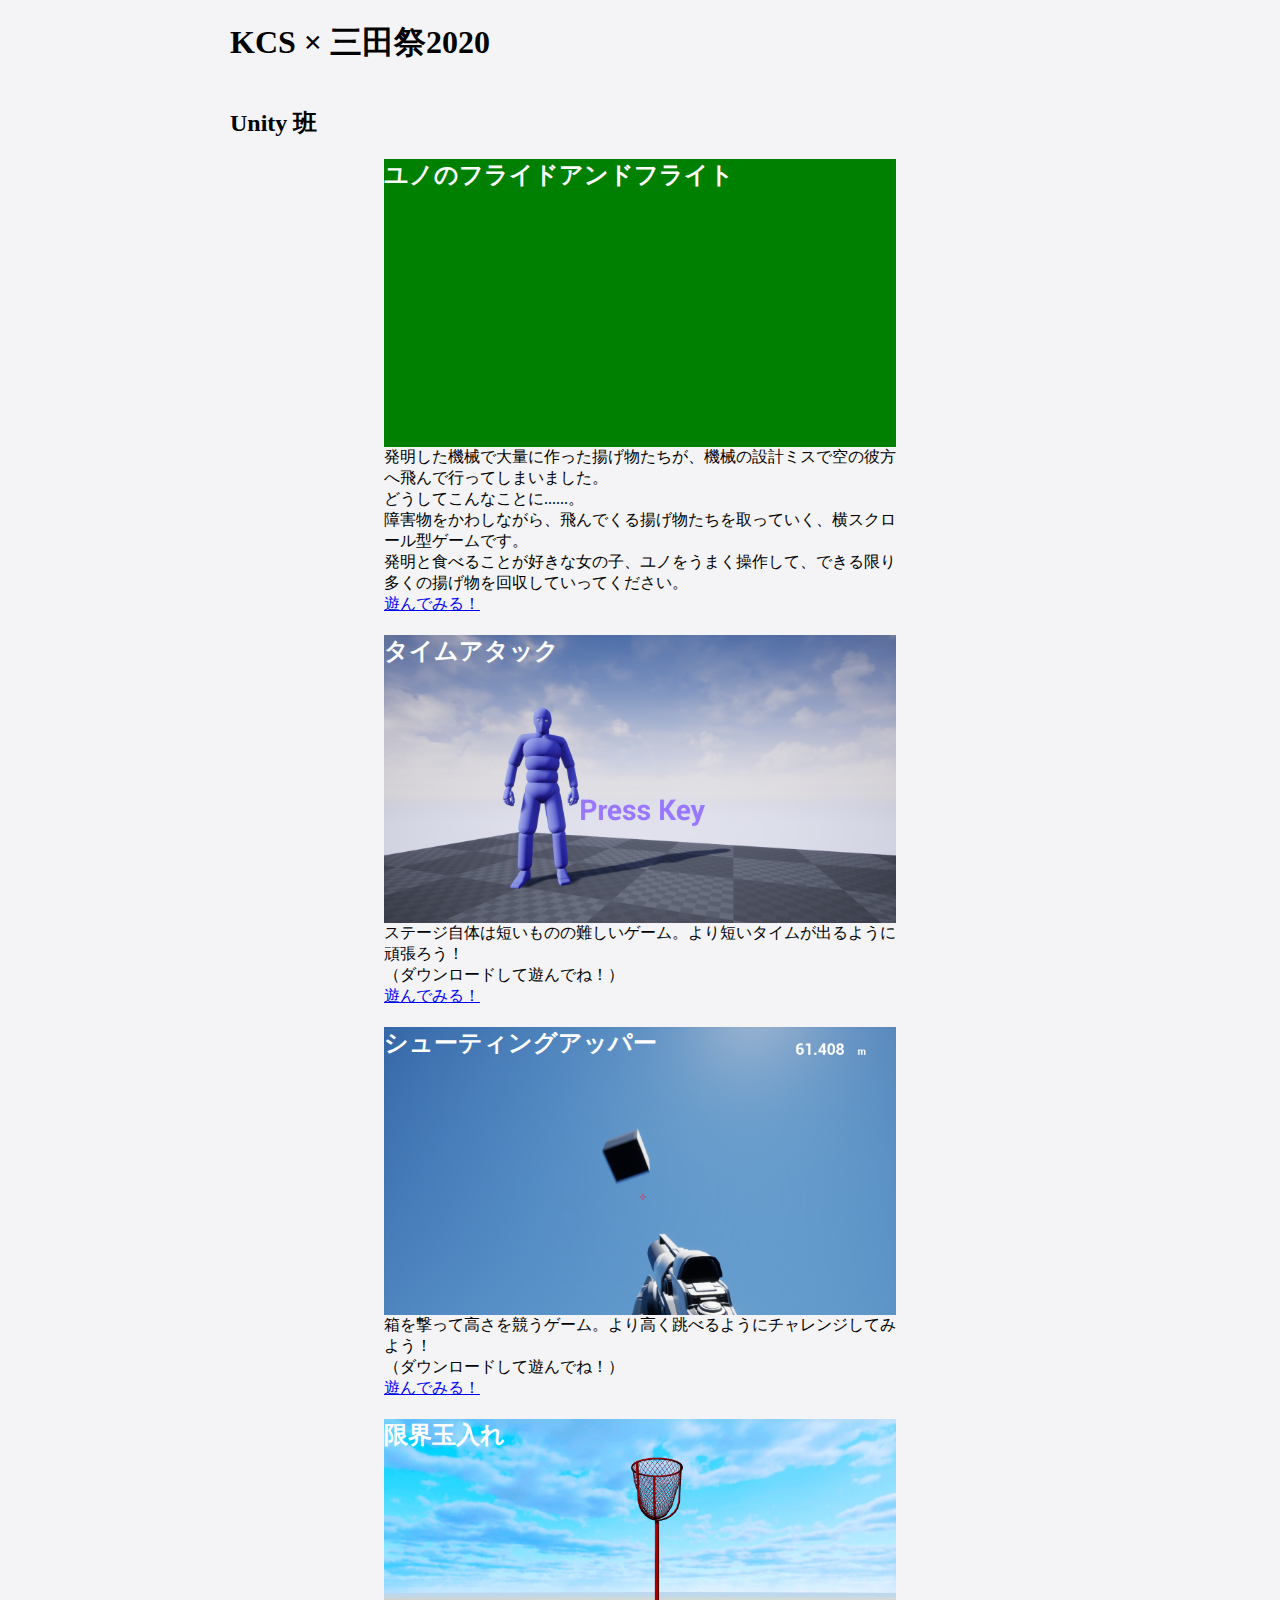
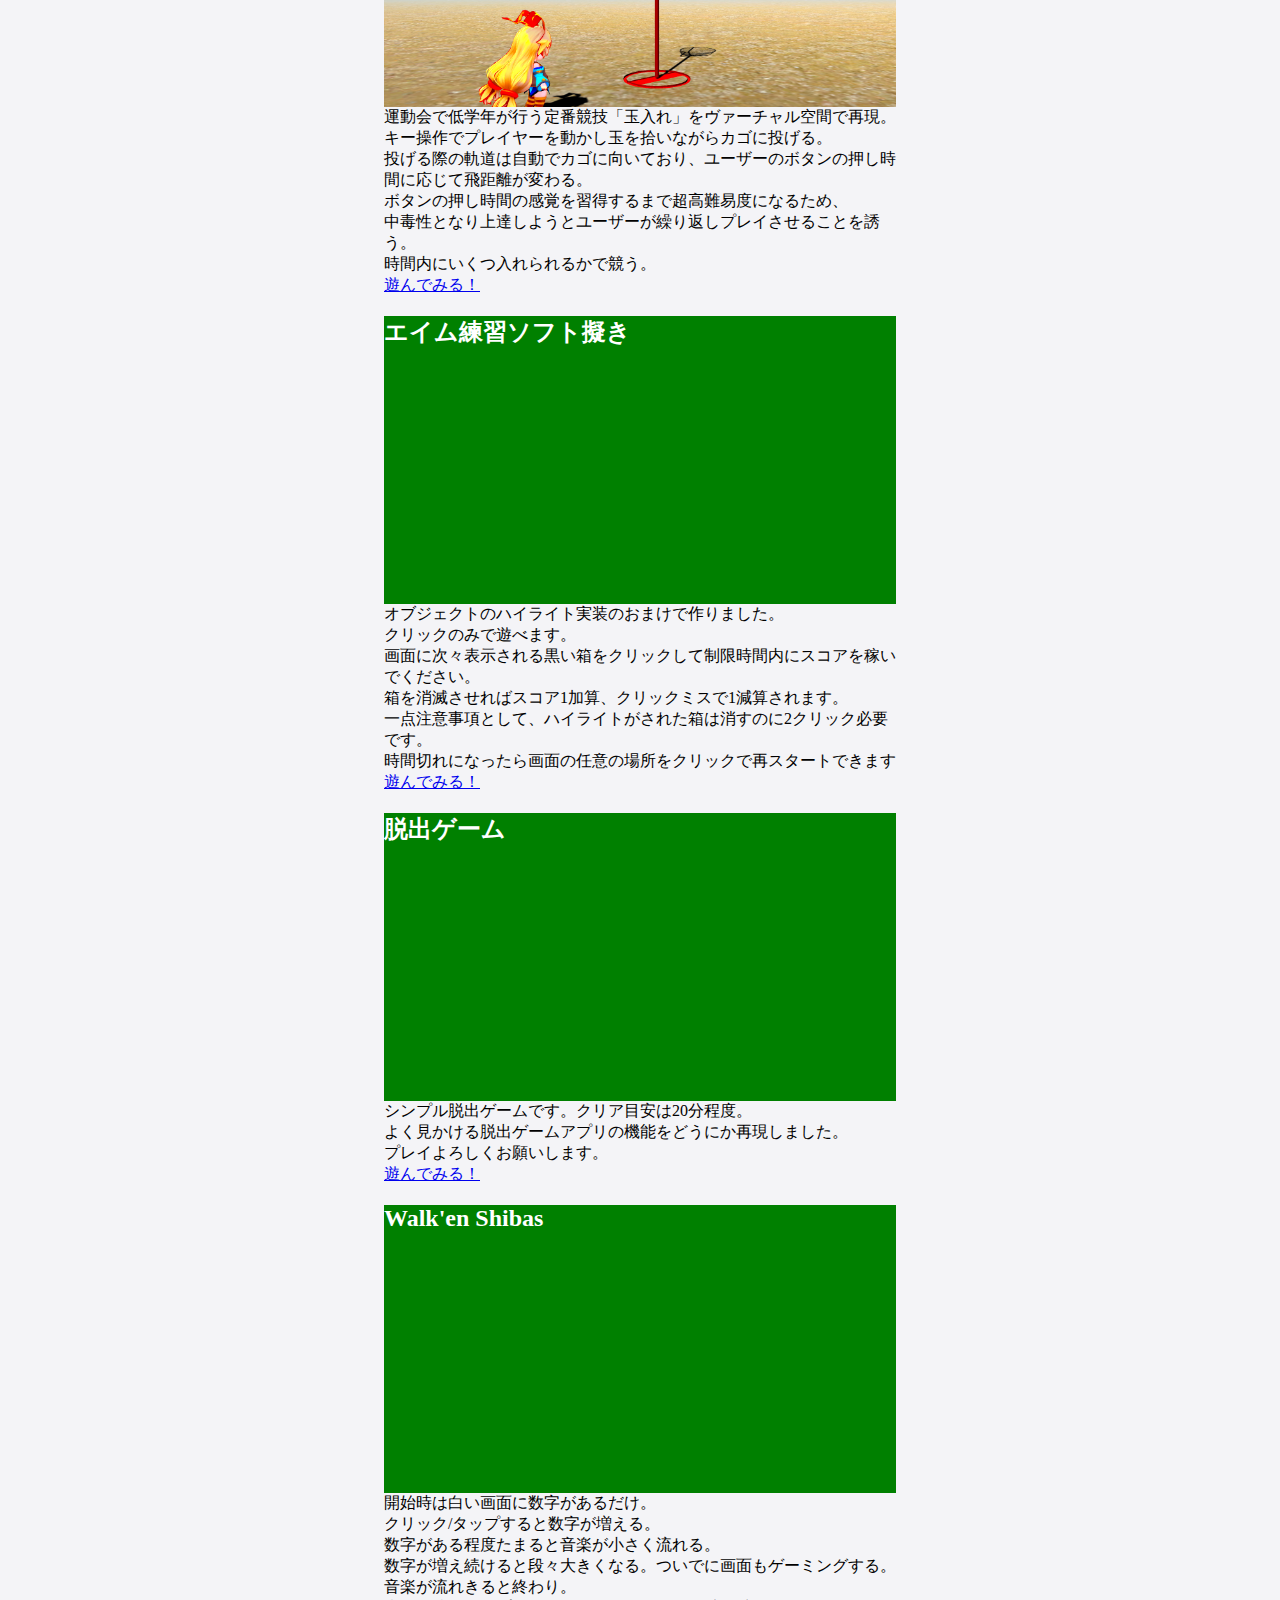
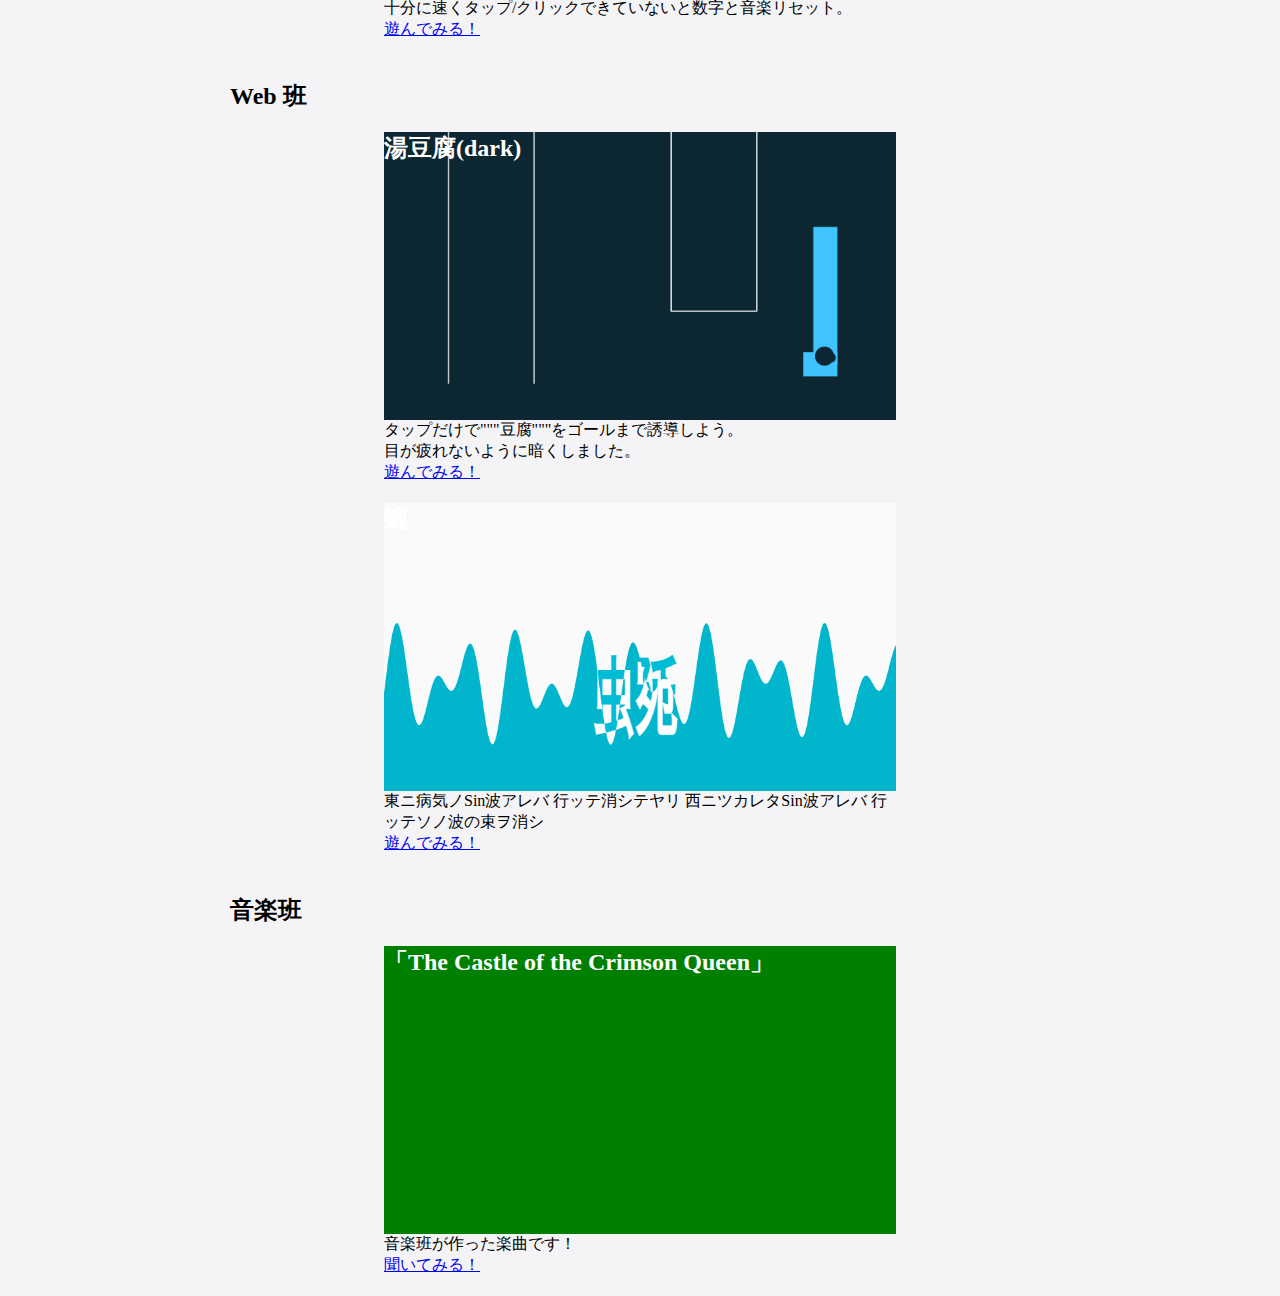
==== index.html @ e2dee633 "commit" ====
<!DOCTYPE html>
<html lang="ja">

<head>
  <meta charset="UTF-8">
  <meta name="viewport" content="width=device-width, initial-scale=1.0">
  <link rel="shortcut icon" type="image/x-icon" href="favicon.ico">
  <link rel="stylesheet" href="https://fonts.googleapis.com/icon?family=Material+Icons">
  <link rel="stylesheet" href="https://code.getmdl.io/1.3.0/material.indigo-pink.min.css">
  <link rel="stylesheet" href="style.css">
  <script defer src="https://code.getmdl.io/1.3.0/material.min.js"></script>
  <title>KCS × 三田祭</title>
</head>

<body>
  <h1>KCS × 三田祭2020</h1>

  <h2 class="han">Unity 班</h2>

  <div class="demo-card-wide mdl-card mdl-shadow--2dp">
    <div class="mdl-card__title">
      <h2 class="mdl-card__title-text">ユノのフライドアンドフライト</h2>
    </div>
    <div class="mdl-card__supporting-text">
      発明した機械で大量に作った揚げ物たちが、機械の設計ミスで空の彼方へ飛んで行ってしまいました。<br>
      どうしてこんなことに......。<br>
      障害物をかわしながら、飛んでくる揚げ物たちを取っていく、横スクロール型ゲームです。<br>
      発明と食べることが好きな女の子、ユノをうまく操作して、できる限り多くの揚げ物を回収していってください。
    </div>
    <div class="mdl-card__actions mdl-card--border">
      <a class="mdl-button mdl-button--colored mdl-js-button mdl-js-ripple-effect"
        href="https://unityroom.com/games/yuno-fried-flight" target="_blank">遊んでみる！ </a>
    </div>
    <div class="mdl-card__menu">

    </div>
  </div>


  <div class="demo-card-wide mdl-card mdl-shadow--2dp">
    <div class="mdl-card__title" style="background-image: url('time_attack.png'); background-repeat: no-repeat;
    background-size: cover; background-repeat: no-repeat;">
      <h2 class="mdl-card__title-text">タイムアタック</h2>
    </div>
    <div class="mdl-card__supporting-text">
      ステージ自体は短いものの難しいゲーム。より短いタイムが出るように頑張ろう！<br>
      （ダウンロードして遊んでね！）
    </div>
    <div class="mdl-card__actions mdl-card--border">
      <a class="mdl-button mdl-button--colored mdl-js-button mdl-js-ripple-effect"
        href="https://drive.google.com/file/d/1wsLQS5oDYDKxMiOkc1qwArscyjuPtcSj/view?usp=sharing" target="_blank">
        遊んでみる！
      </a>
    </div>
    <div class="mdl-card__menu">

    </div>
  </div>


  <div class="demo-card-wide mdl-card mdl-shadow--2dp">
    <div class="mdl-card__title" style="background-image: url('shooting_upper.png'); background-repeat: no-repeat;
    background-size: cover; background-repeat: no-repeat;">
      <h2 class="mdl-card__title-text">シューティングアッパー</h2>
    </div>
    <div class="mdl-card__supporting-text">
      箱を撃って高さを競うゲーム。より高く跳べるようにチャレンジしてみよう！<br>
      （ダウンロードして遊んでね！）
    </div>
    <div class="mdl-card__actions mdl-card--border">
      <a class="mdl-button mdl-button--colored mdl-js-button mdl-js-ripple-effect"
        href="https://drive.google.com/file/d/1nEXPzgFmYWMIXRNLAQ4AWcu9gnqI0mBF/view?usp=sharing" target="_blank">
        遊んでみる！
      </a>
    </div>
    <div class="mdl-card__menu">

    </div>
  </div>


  <div class="demo-card-wide mdl-card mdl-shadow--2dp">
    <div class="mdl-card__title" style="background-image: url('unity_tamaire.png'); background-repeat: no-repeat;
    background-size: cover; background-repeat: no-repeat;">
      <h2 class="mdl-card__title-text">限界玉入れ</h2>
    </div>
    <div class="mdl-card__supporting-text">
      運動会で低学年が行う定番競技「玉入れ」をヴァーチャル空間で再現。<br>
      キー操作でプレイヤーを動かし玉を拾いながらカゴに投げる。<br>
      投げる際の軌道は自動でカゴに向いており、ユーザーのボタンの押し時間に応じて飛距離が変わる。<br>
      ボタンの押し時間の感覚を習得するまで超高難易度になるため、<br>
      中毒性となり上達しようとユーザーが繰り返しプレイさせることを誘う。<br>
      時間内にいくつ入れられるかで競う。
    </div>
    <div class="mdl-card__actions mdl-card--border">
      <a class="mdl-button mdl-button--colored mdl-js-button mdl-js-ripple-effect"
        href="https://unityroom.com/games/genkaitamaire2020mita" target="_blank">
        遊んでみる！
      </a>
    </div>
    <div class="mdl-card__menu">

    </div>
  </div>


  <div class="demo-card-wide mdl-card mdl-shadow--2dp">
    <div class="mdl-card__title">
      <h2 class="mdl-card__title-text">エイム練習ソフト擬き</h2>
    </div>
    <div class="mdl-card__supporting-text">
      オブジェクトのハイライト実装のおまけで作りました。<br>
      クリックのみで遊べます。<br>
      画面に次々表示される黒い箱をクリックして制限時間内にスコアを稼いでください。<br>
      箱を消滅させればスコア1加算、クリックミスで1減算されます。<br>
      一点注意事項として、ハイライトがされた箱は消すのに2クリック必要です。<br>
      時間切れになったら画面の任意の場所をクリックで再スタートできます
    </div>
    <div class="mdl-card__actions mdl-card--border">
      <a class="mdl-button mdl-button--colored mdl-js-button mdl-js-ripple-effect"
        href="https://unityroom.com/games/highlighttest" target="_blank">
        遊んでみる！
      </a>
    </div>
    <div class="mdl-card__menu">

    </div>
  </div>


  <div class="demo-card-wide mdl-card mdl-shadow--2dp">
    <div class="mdl-card__title">
      <h2 class="mdl-card__title-text">脱出ゲーム</h2>
    </div>
    <div class="mdl-card__supporting-text">
      シンプル脱出ゲームです。クリア目安は20分程度。<br>
      よく見かける脱出ゲームアプリの機能をどうにか再現しました。<br>
      プレイよろしくお願いします。
    </div>
    <div class="mdl-card__actions mdl-card--border">
      <a class="mdl-button mdl-button--colored mdl-js-button mdl-js-ripple-effect"
        href="https://unityroom.com/games/dassyutugame" target="_blank">
        遊んでみる！
      </a>
    </div>
    <div class="mdl-card__menu">

    </div>
  </div>


  <div class="demo-card-wide mdl-card mdl-shadow--2dp">
    <div class="mdl-card__title">
      <h2 class="mdl-card__title-text">Walk'en Shibas</h2>
    </div>
    <div class="mdl-card__supporting-text">
      開始時は白い画面に数字があるだけ。<br>
      クリック/タップすると数字が増える。<br>
      数字がある程度たまると音楽が小さく流れる。<br>
      数字が増え続けると段々大きくなる。ついでに画面もゲーミングする。<br>
      音楽が流れきると終わり。<br>
      十分に速くタップ/クリックできていないと数字と音楽リセット。
    </div>
    <div class="mdl-card__actions mdl-card--border">
      <a class="mdl-button mdl-button--colored mdl-js-button mdl-js-ripple-effect"
        href="https://unityroom.com/games/walkenshibas2020mita" target="_blank">
        遊んでみる！
      </a>
    </div>
    <div class="mdl-card__menu">

    </div>
  </div>


  <h2 class="han">Web 班</h2>

  <div class="demo-card-wide mdl-card mdl-shadow--2dp">
    <div class="mdl-card__title" style="background-image: url('yudofu.png'); background-repeat: no-repeat;
    background-size: cover; background-repeat: no-repeat;">
      <h2 class="mdl-card__title-text">湯豆腐(dark)</h2>
    </div>
    <div class="mdl-card__supporting-text">
      タップだけで"""豆腐"""をゴールまで誘導しよう。<br>
      目が疲れないように暗くしました。
    </div>
    <div class="mdl-card__actions mdl-card--border">
      <a class="mdl-button mdl-button--colored mdl-js-button mdl-js-ripple-effect" href="https://yudofu.fastriver.dev/"
        target="_blank">
        遊んでみる！
      </a>
    </div>
    <div class="mdl-card__menu">

    </div>
  </div>


  <div class="demo-card-wide mdl-card mdl-shadow--2dp">
    <div class="mdl-card__title" style="background-image: url('en.png'); background-repeat: no-repeat;
    background-size: cover; background-repeat: no-repeat;">
      <h2 class="mdl-card__title-text">蜿</h2>
    </div>
    <div class="mdl-card__supporting-text">
      東ニ病気ノSin波アレバ 行ッテ消シテヤリ 西ニツカレタSin波アレバ 行ッテソノ波の束ヲ消シ
    </div>
    <div class="mdl-card__actions mdl-card--border">
      <a class="mdl-button mdl-button--colored mdl-js-button mdl-js-ripple-effect" href="https://en.fastriver.dev/"
        target="_blank">
        遊んでみる！
      </a>
    </div>
    <div class="mdl-card__menu">

    </div>
  </div>


  <h2 class="han">音楽班</h2>

  <div class="demo-card-wide mdl-card mdl-shadow--2dp">
    <div class="mdl-card__title" style="background-image: url('music_jacket.png'); background-repeat: no-repeat;
    background-size: cover; background-repeat: no-repeat;">
      <h2 class="mdl-card__title-text">「The Castle of the Crimson Queen」</h2>
    </div>
    <div class="mdl-card__supporting-text">
      音楽班が作った楽曲です！
    </div>
    <div class="mdl-card__actions mdl-card--border">
      <a class="mdl-button mdl-button--colored mdl-js-button mdl-js-ripple-effect"
        href="https://www.youtube.com/watch?v=jUsmE0mQbC4" target="_blank">
        聞いてみる！
      </a>
    </div>
    <div class="mdl-card__menu">

    </div>
  </div>

</body>

</html>
---- style.css ----
body {
  background:#f4f4f7;
  max-width: 900px;
  margin: 0 auto;
}

h1 {
  padding-left: 40px;
}

.han {
  padding-top: 20px;
  padding-left: 40px;
}

/* Wide card with share menu button */

.demo-card-wide.mdl-card {
  width: 512px;
  margin: 20px auto;
  border-radius: 0px;
}

.demo-card-wide>.mdl-card__title {
  color: #fff;
  height: 288px;
  background: green;
}

.demo-card-wide>.mdl-card__menu {
  color: #fff;
}
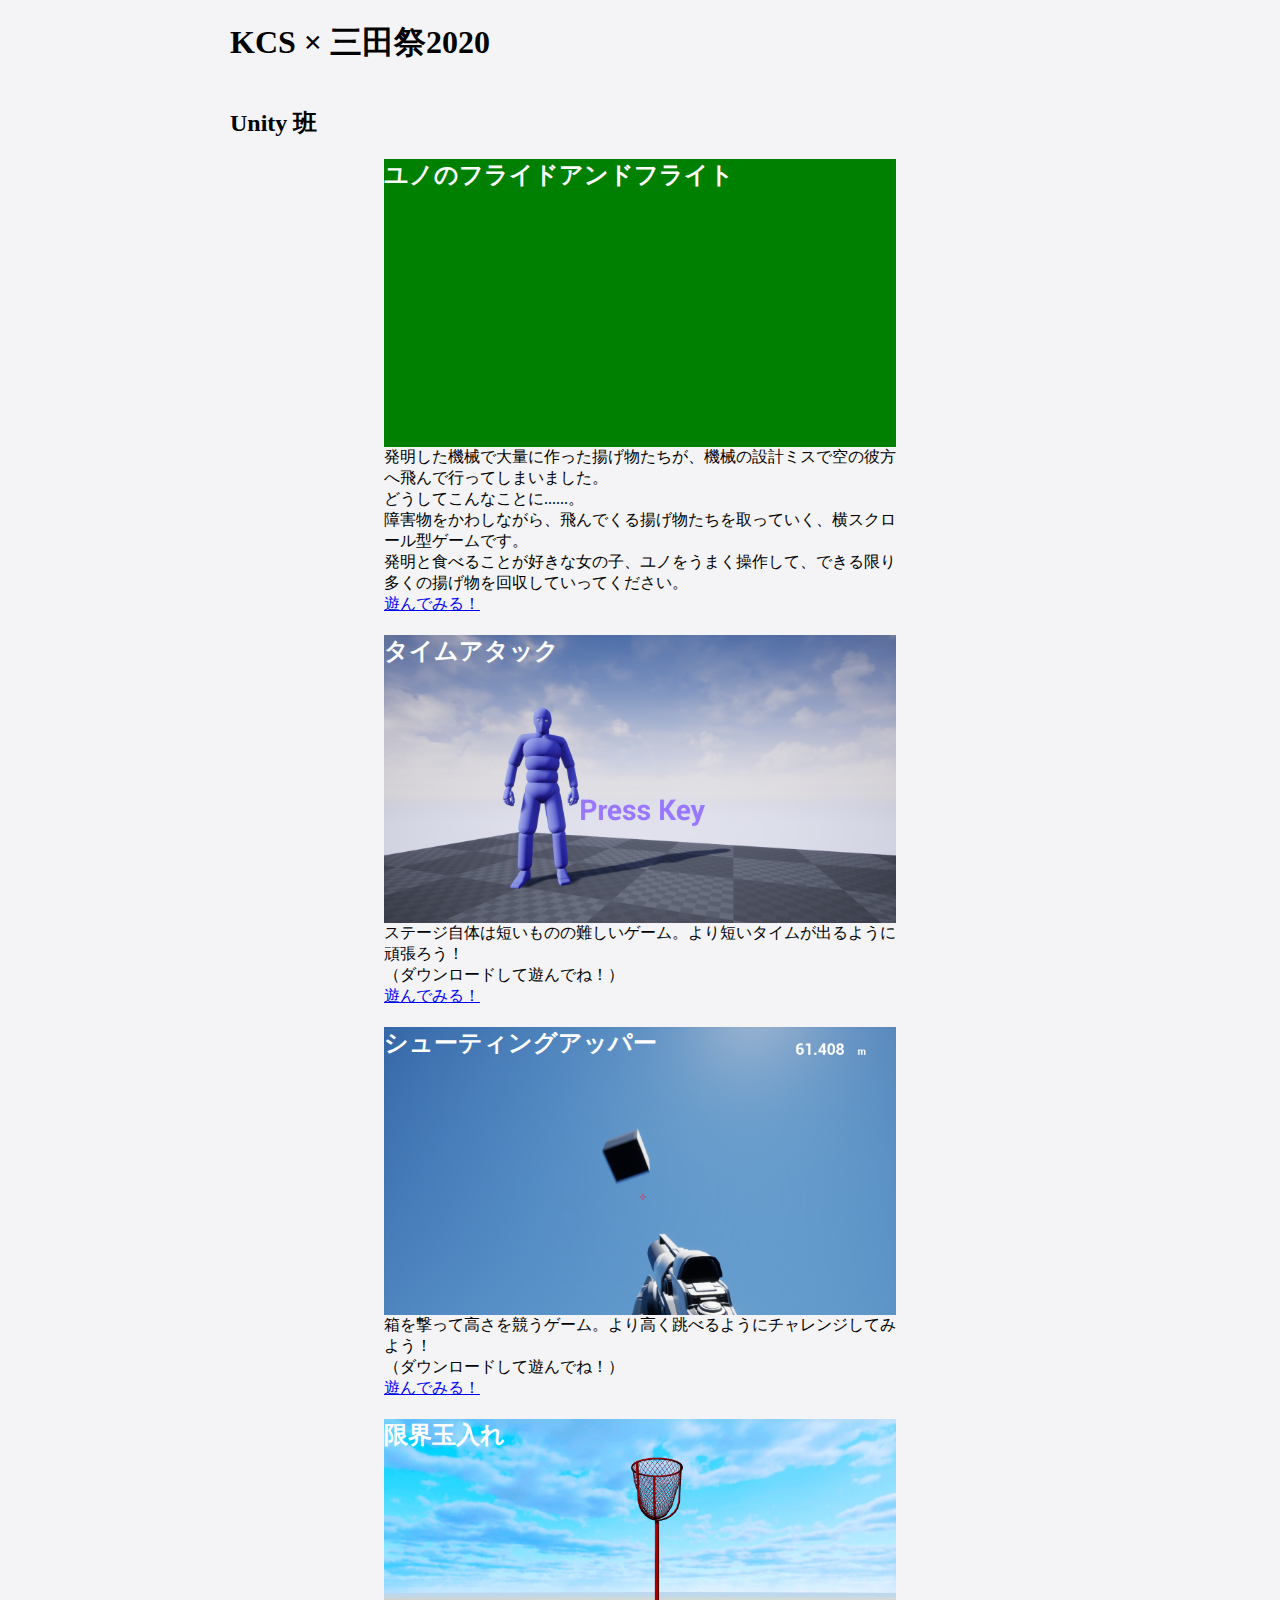
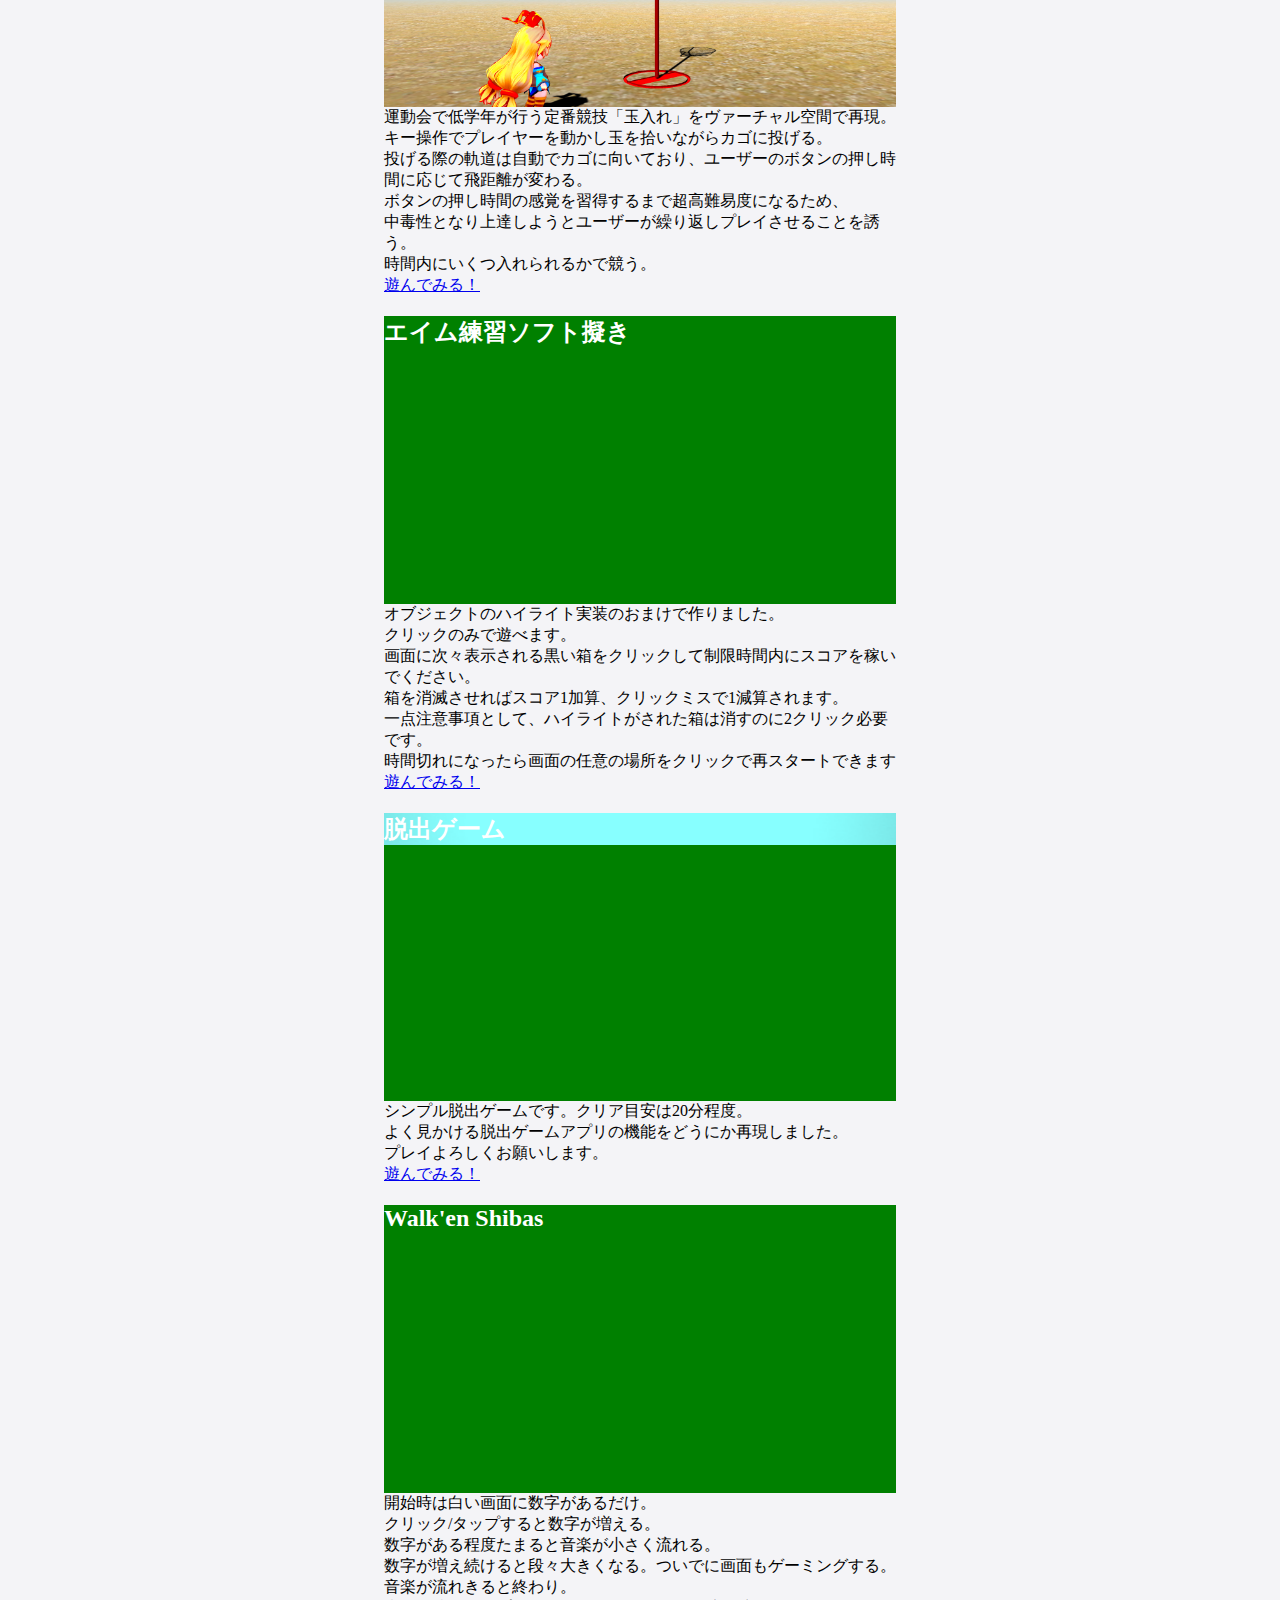
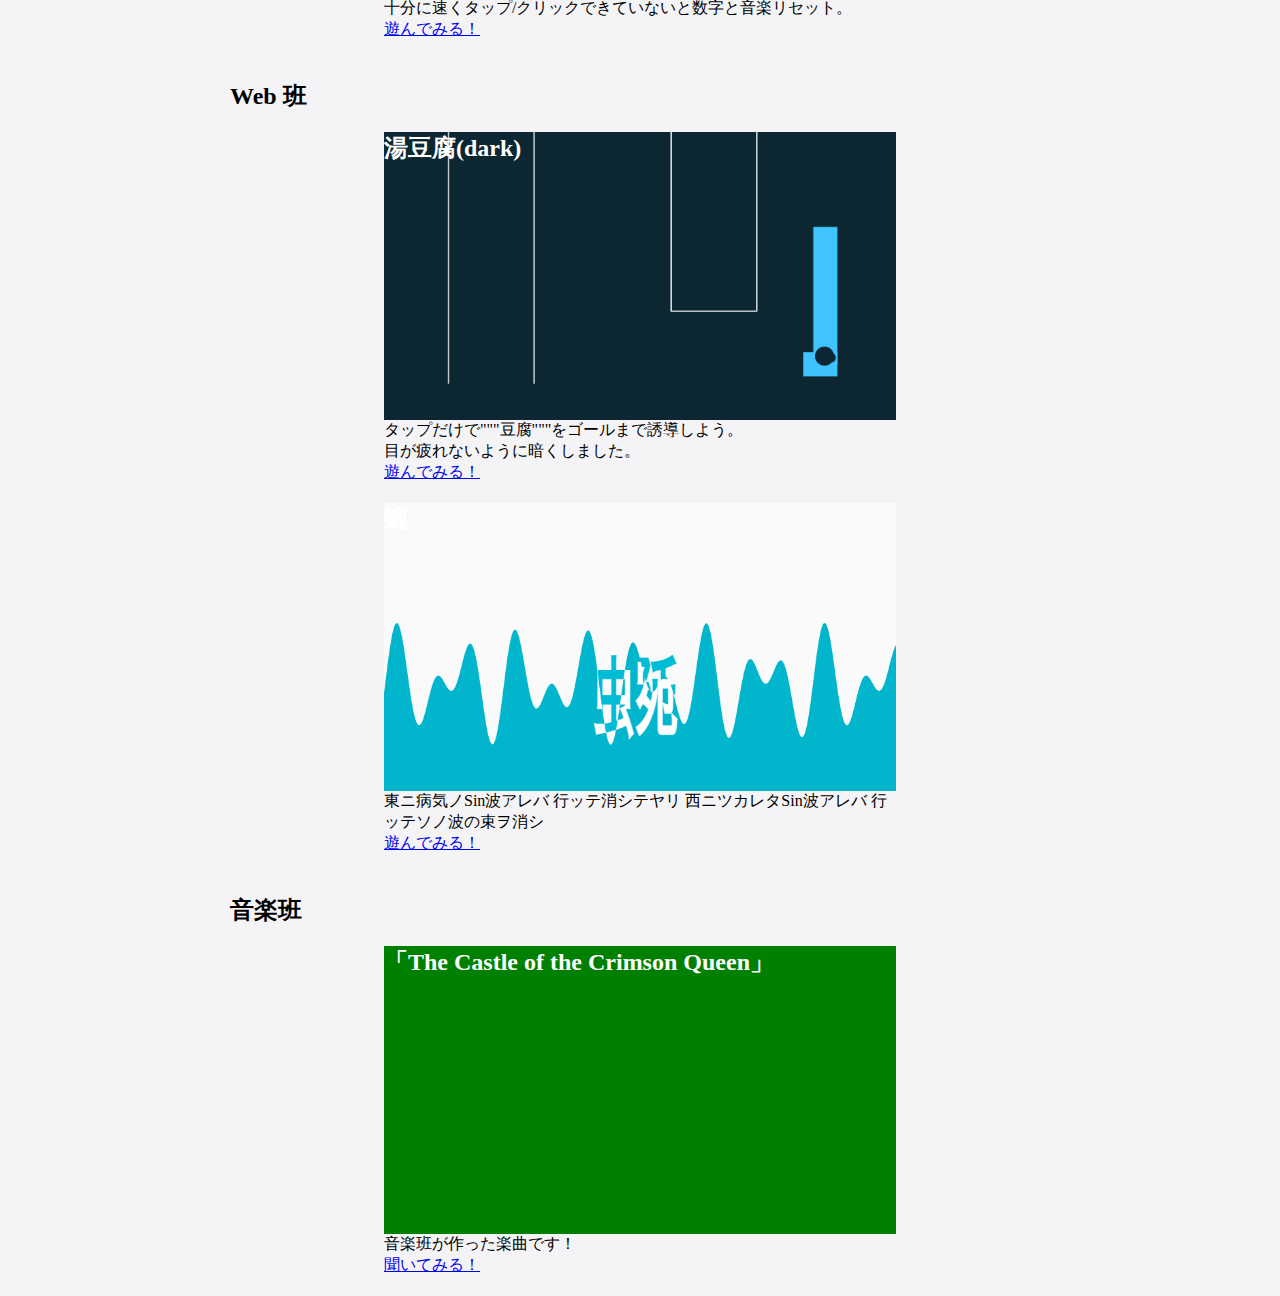
==== commit 5fae8988: "commit" ====
--- a/index.html
+++ b/index.html
@@ -130,7 +130,8 @@
 
   <div class="demo-card-wide mdl-card mdl-shadow--2dp">
     <div class="mdl-card__title">
-      <h2 class="mdl-card__title-text">脱出ゲーム</h2>
+      <h2 class="mdl-card__title-text" style="background-image: url('dassyutsu.png'); background-repeat: no-repeat;
+      background-size: cover; background-repeat: no-repeat;">脱出ゲーム</h2>
     </div>
     <div class="mdl-card__supporting-text">
       シンプル脱出ゲームです。クリア目安は20分程度。<br>
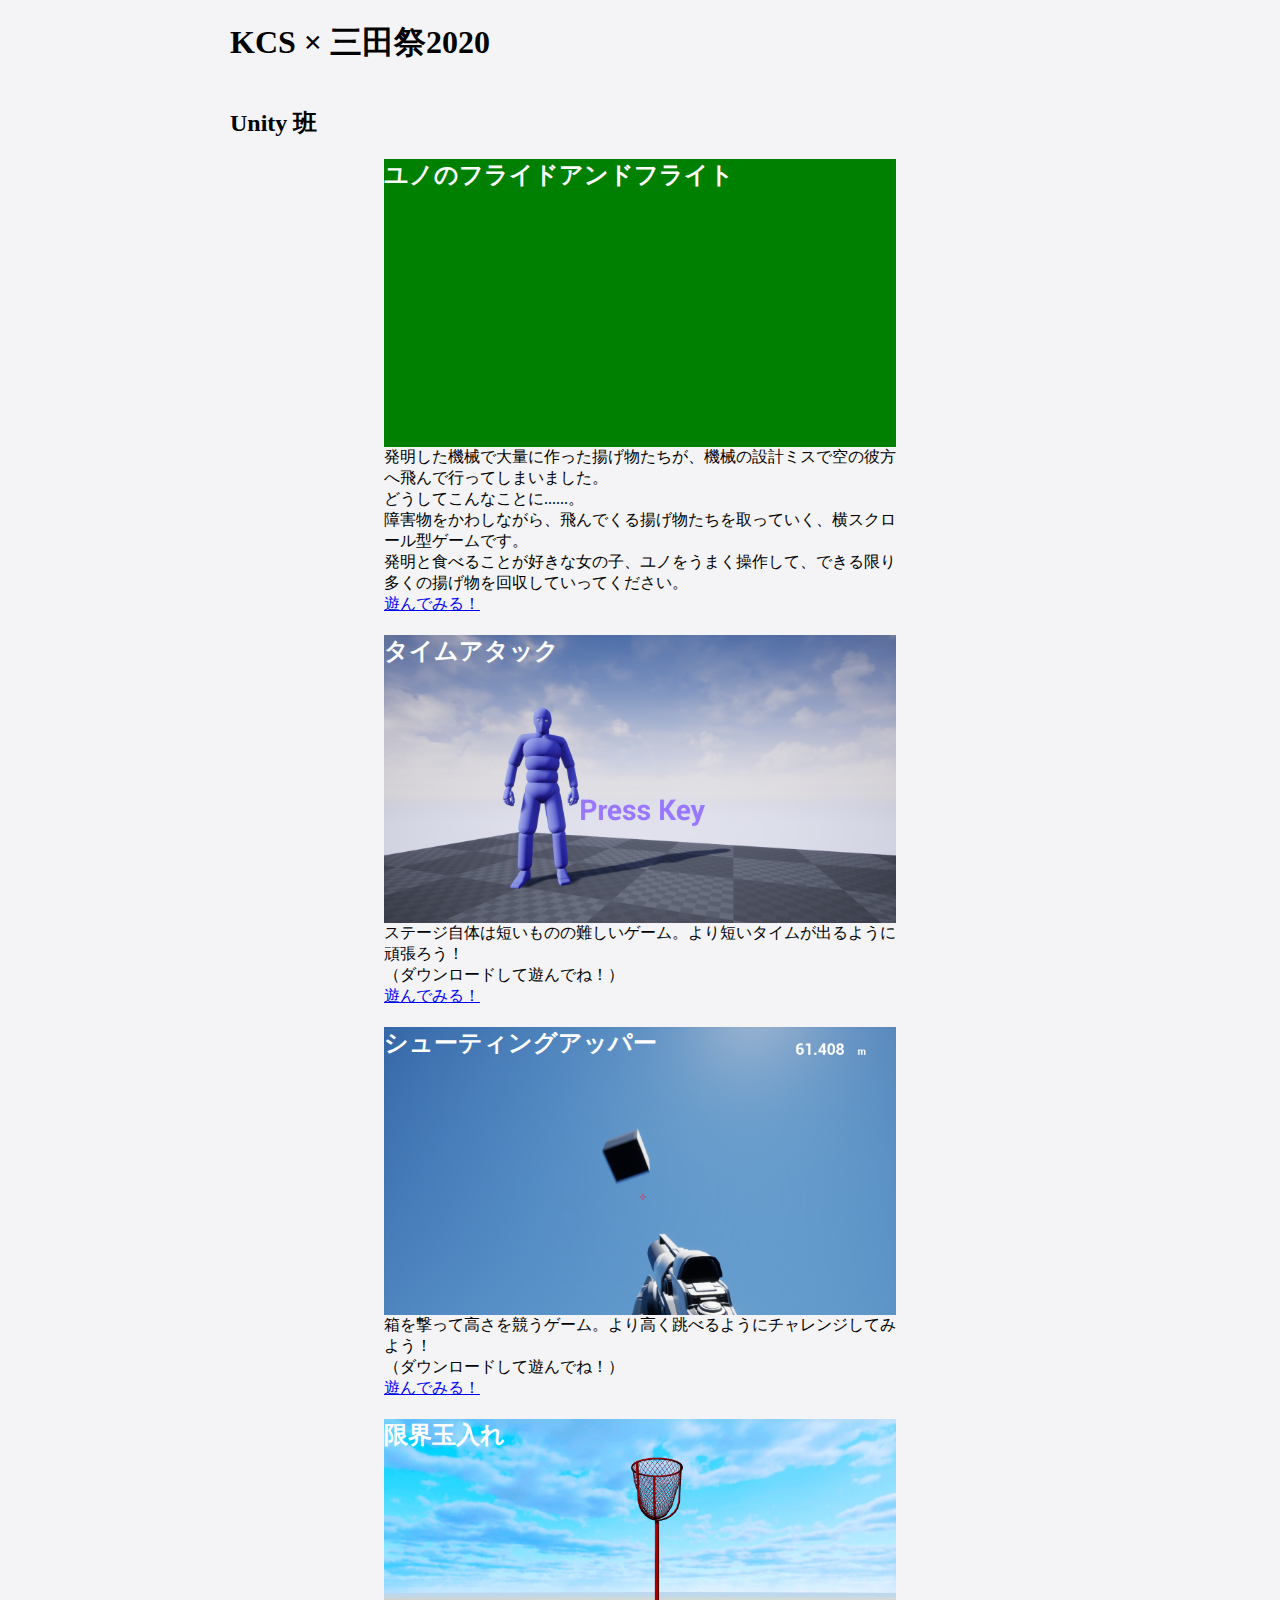
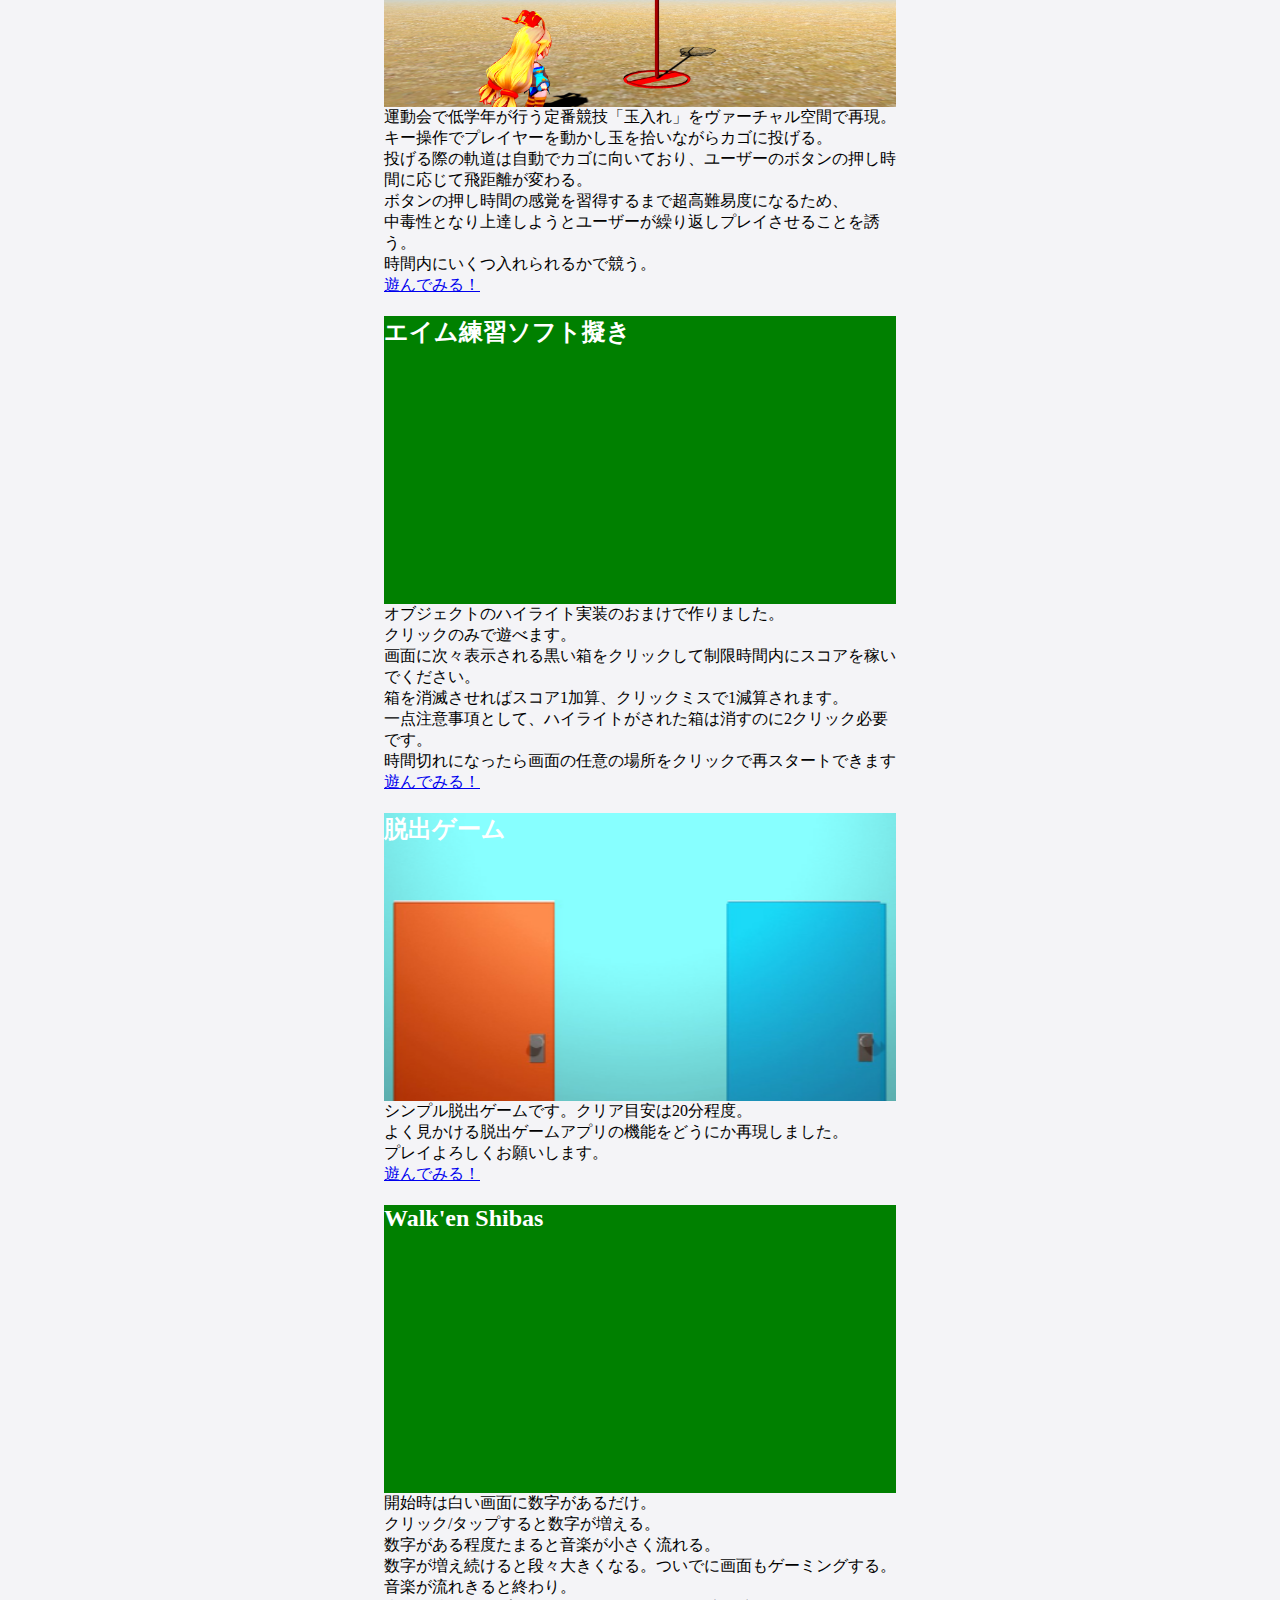
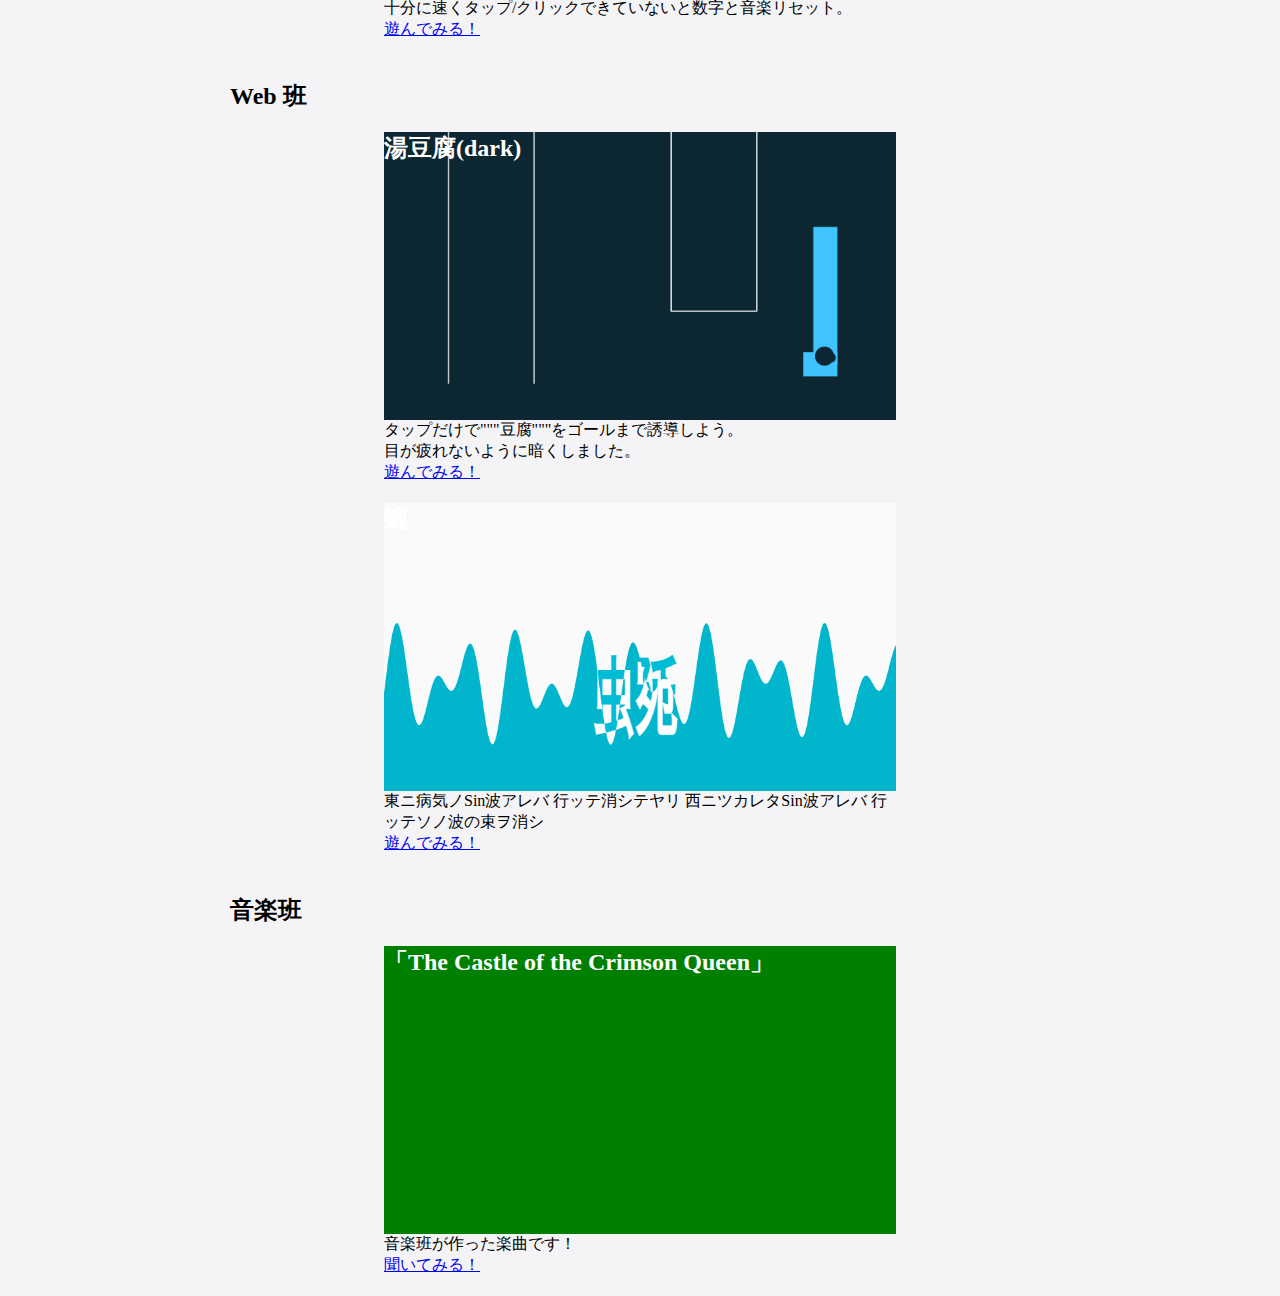
==== commit 9b1acf05: "commit" ====
--- a/index.html
+++ b/index.html
@@ -129,9 +129,9 @@
 
 
   <div class="demo-card-wide mdl-card mdl-shadow--2dp">
-    <div class="mdl-card__title">
-      <h2 class="mdl-card__title-text" style="background-image: url('dassyutsu.png'); background-repeat: no-repeat;
-      background-size: cover; background-repeat: no-repeat;">脱出ゲーム</h2>
+    <div class="mdl-card__title" style="background-image: url('dassyutsu.png'); background-repeat: no-repeat;
+    background-size: cover; background-repeat: no-repeat;">
+      <h2 class="mdl-card__title-text">脱出ゲーム</h2>
     </div>
     <div class="mdl-card__supporting-text">
       シンプル脱出ゲームです。クリア目安は20分程度。<br>
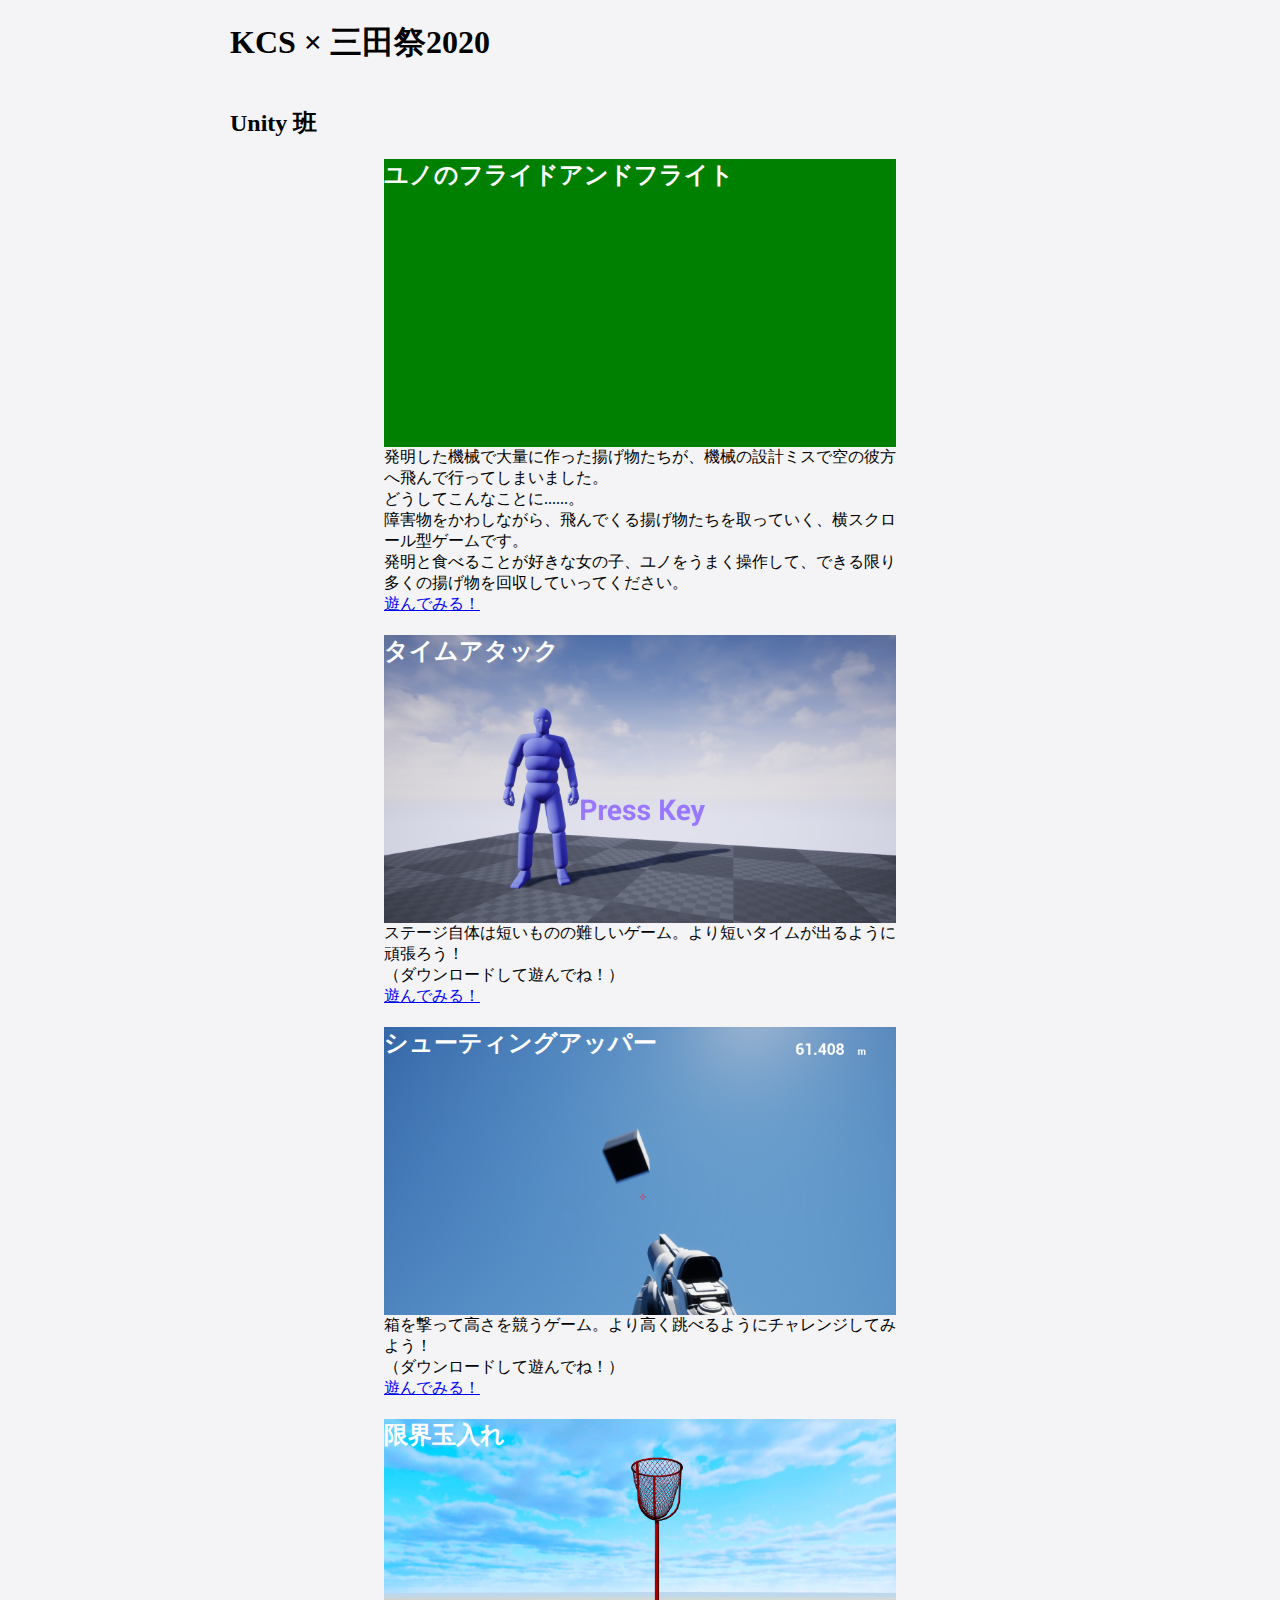
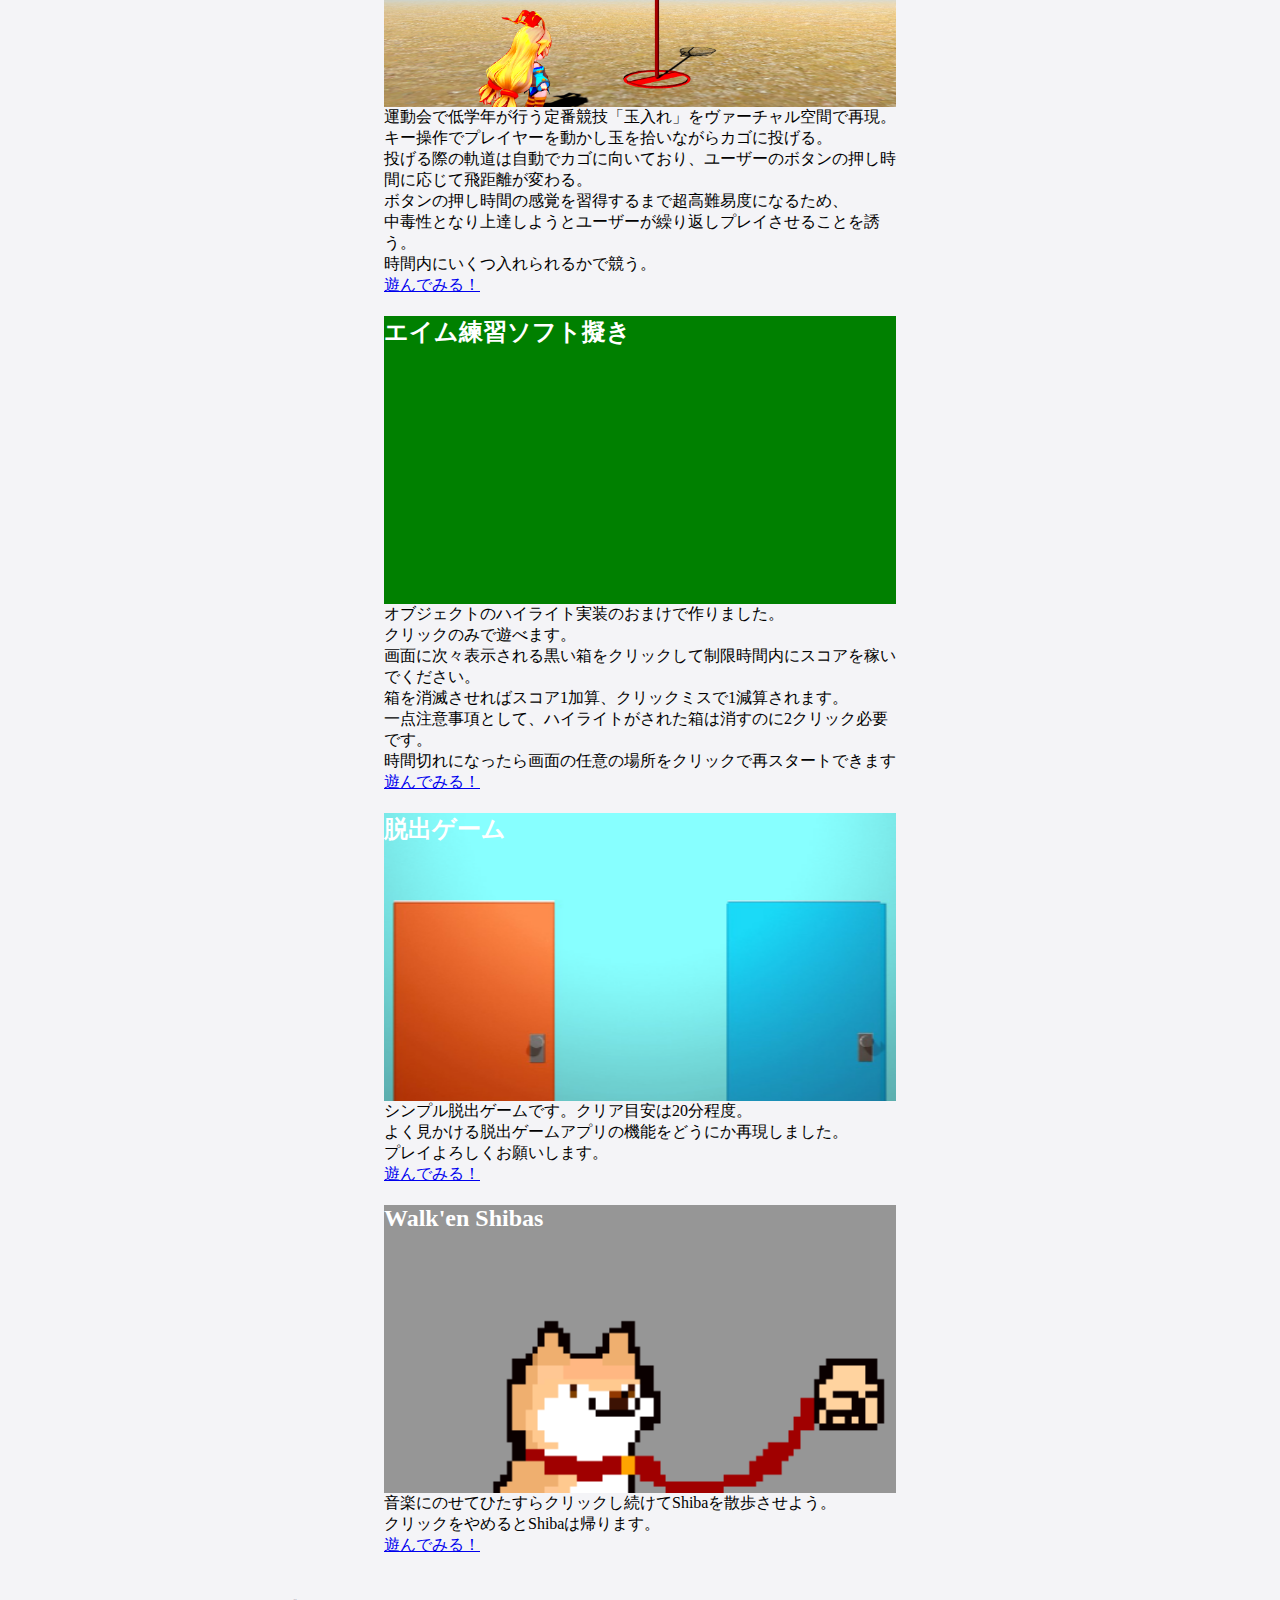
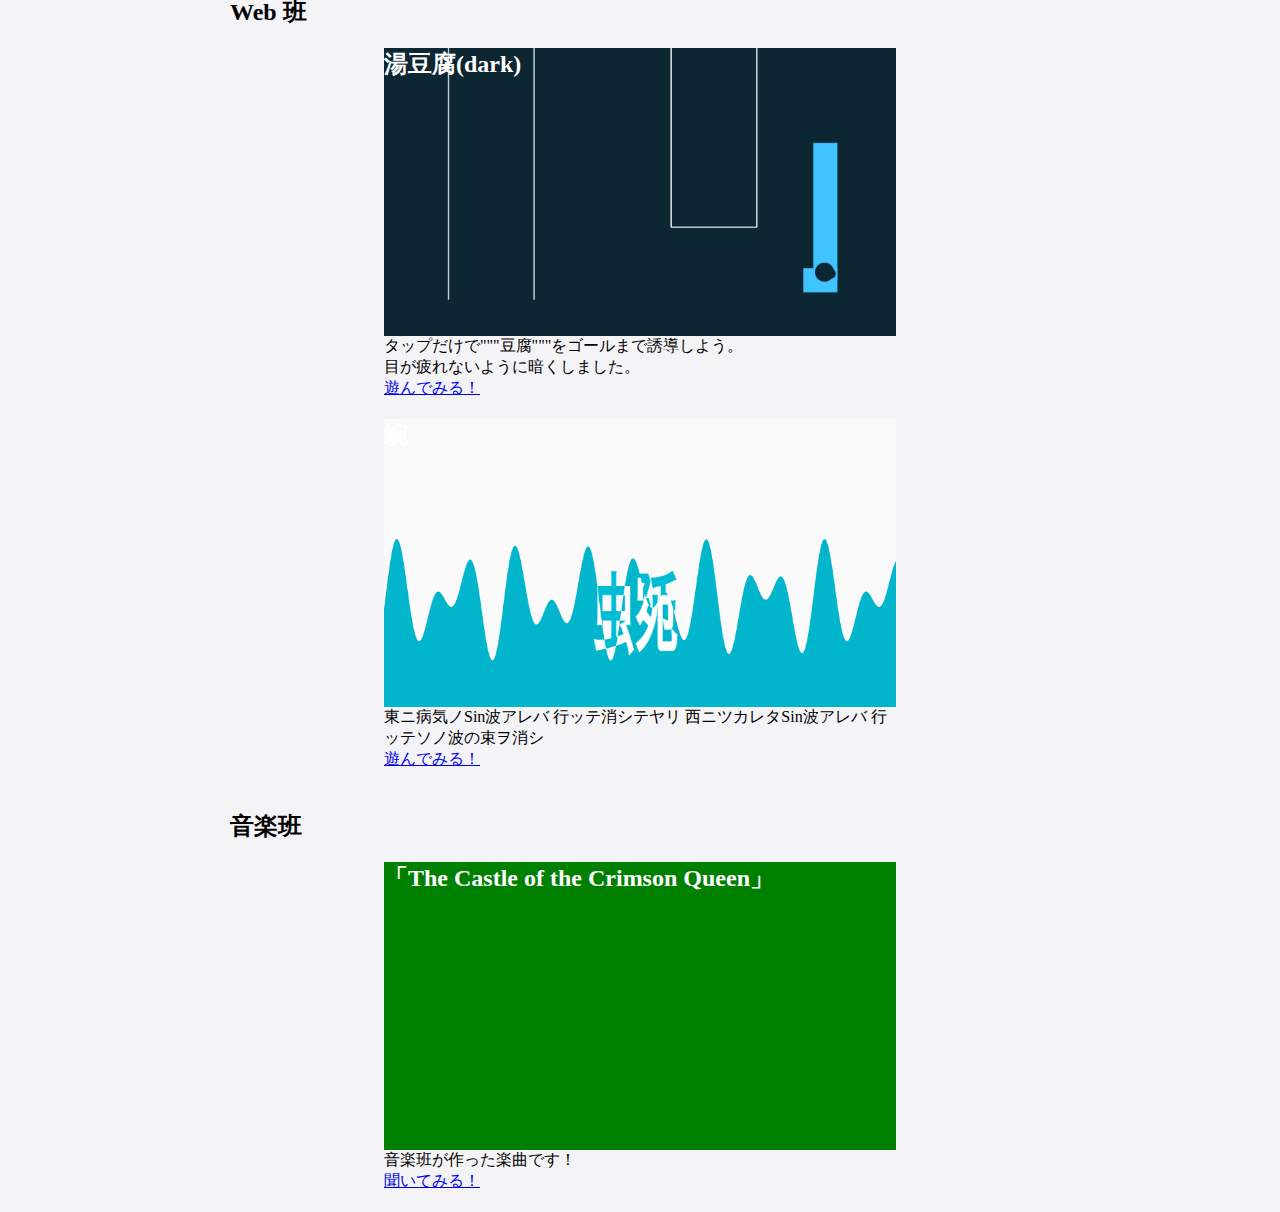
==== commit 140725d3: "commit" ====
--- a/index.html
+++ b/index.html
@@ -151,16 +151,13 @@
 
 
   <div class="demo-card-wide mdl-card mdl-shadow--2dp">
-    <div class="mdl-card__title">
+    <div class="mdl-card__title" style="background-image: url('shiba.png'); background-repeat: no-repeat;
+    background-size: cover; background-repeat: no-repeat;">
       <h2 class="mdl-card__title-text">Walk'en Shibas</h2>
     </div>
     <div class="mdl-card__supporting-text">
-      開始時は白い画面に数字があるだけ。<br>
-      クリック/タップすると数字が増える。<br>
-      数字がある程度たまると音楽が小さく流れる。<br>
-      数字が増え続けると段々大きくなる。ついでに画面もゲーミングする。<br>
-      音楽が流れきると終わり。<br>
-      十分に速くタップ/クリックできていないと数字と音楽リセット。
+      音楽にのせてひたすらクリックし続けてShibaを散歩させよう。<br>
+      クリックをやめるとShibaは帰ります。
     </div>
     <div class="mdl-card__actions mdl-card--border">
       <a class="mdl-button mdl-button--colored mdl-js-button mdl-js-ripple-effect"
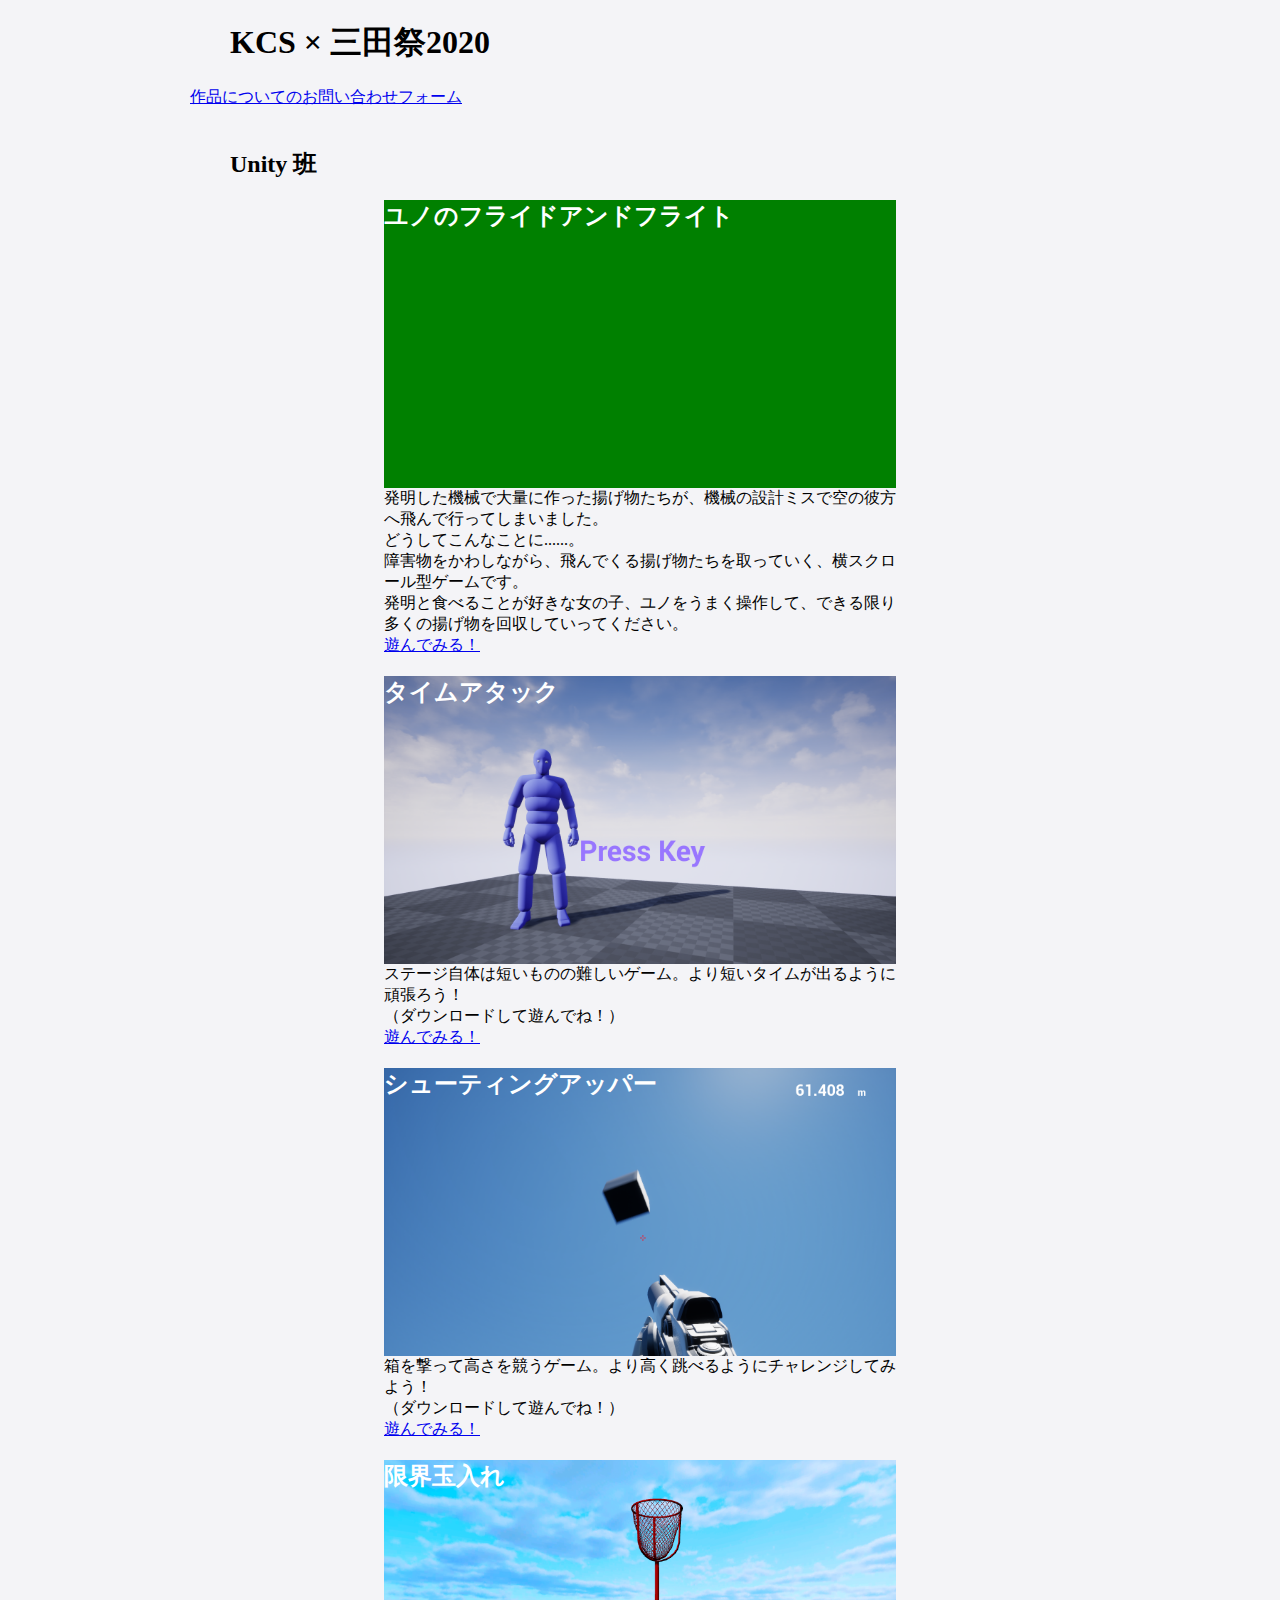
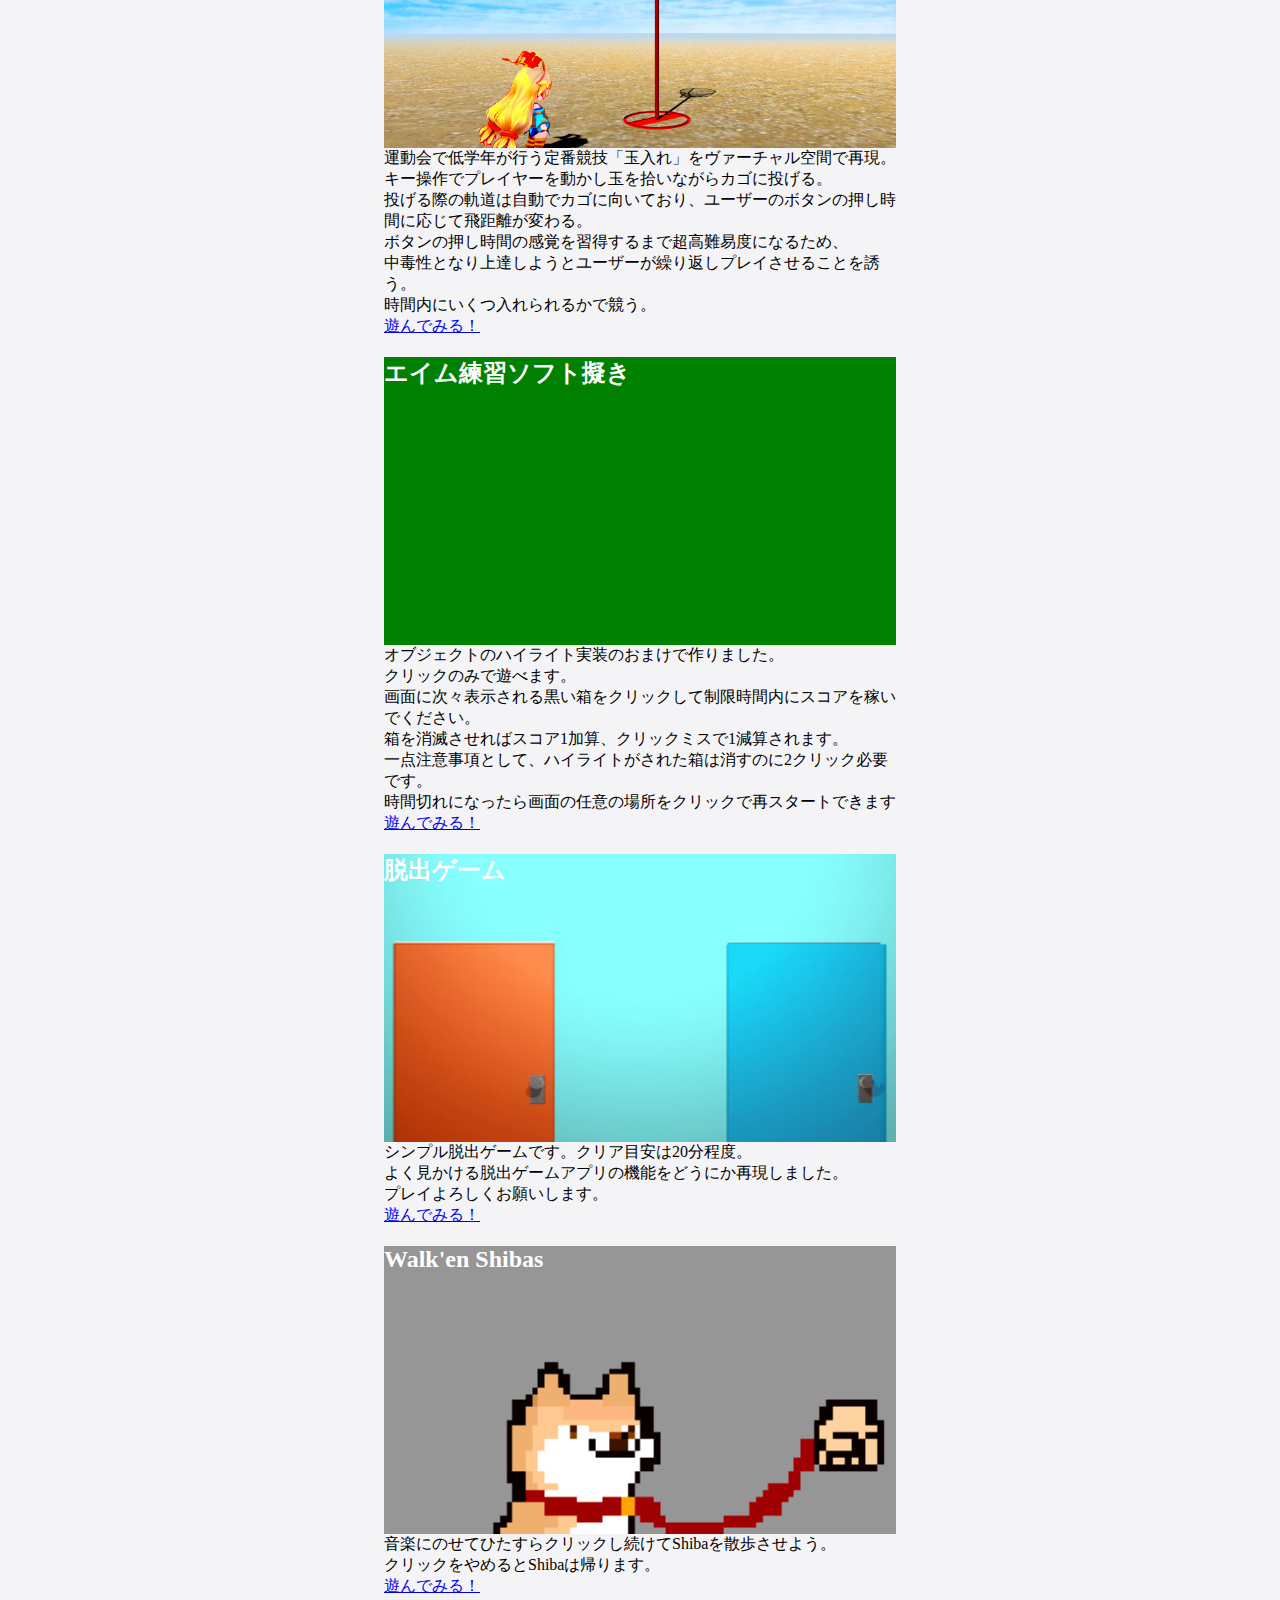
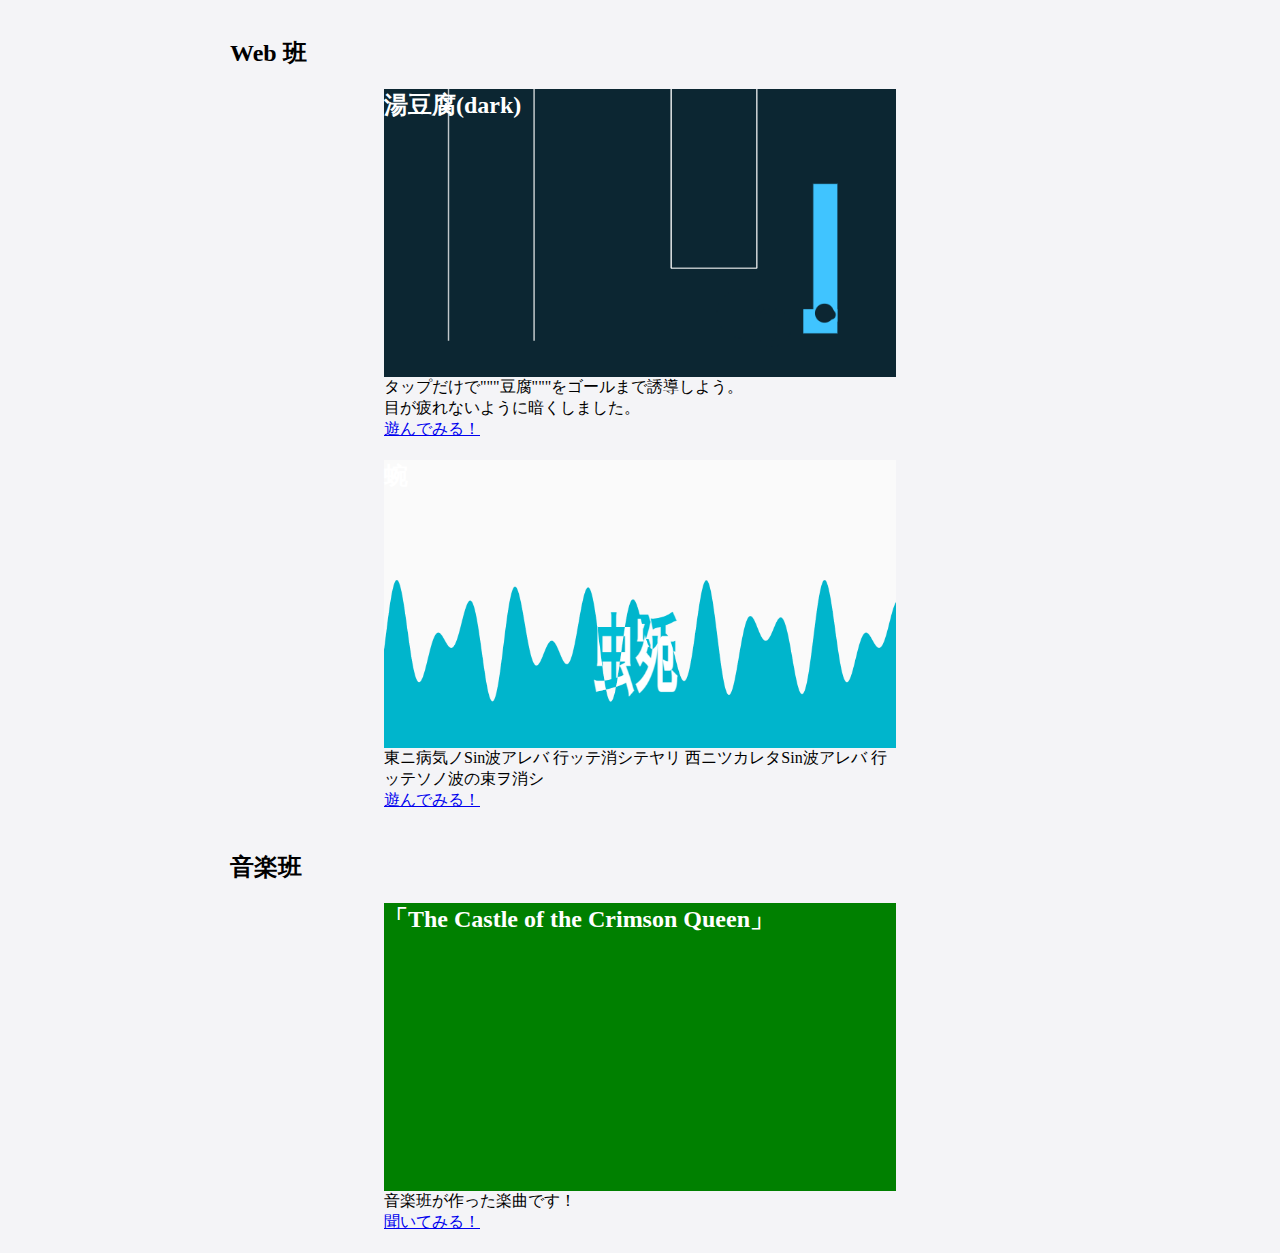
==== commit 37068ae4: "commit" ====
--- a/index.html
+++ b/index.html
@@ -15,6 +15,8 @@
 <body>
   <h1>KCS × 三田祭2020</h1>
 
+  <a href="https://forms.gle/tDyrLVXfxqDQ7UCE6" target="_blank">作品についてのお問い合わせフォーム</a>
+
   <h2 class="han">Unity 班</h2>
 
   <div class="demo-card-wide mdl-card mdl-shadow--2dp">
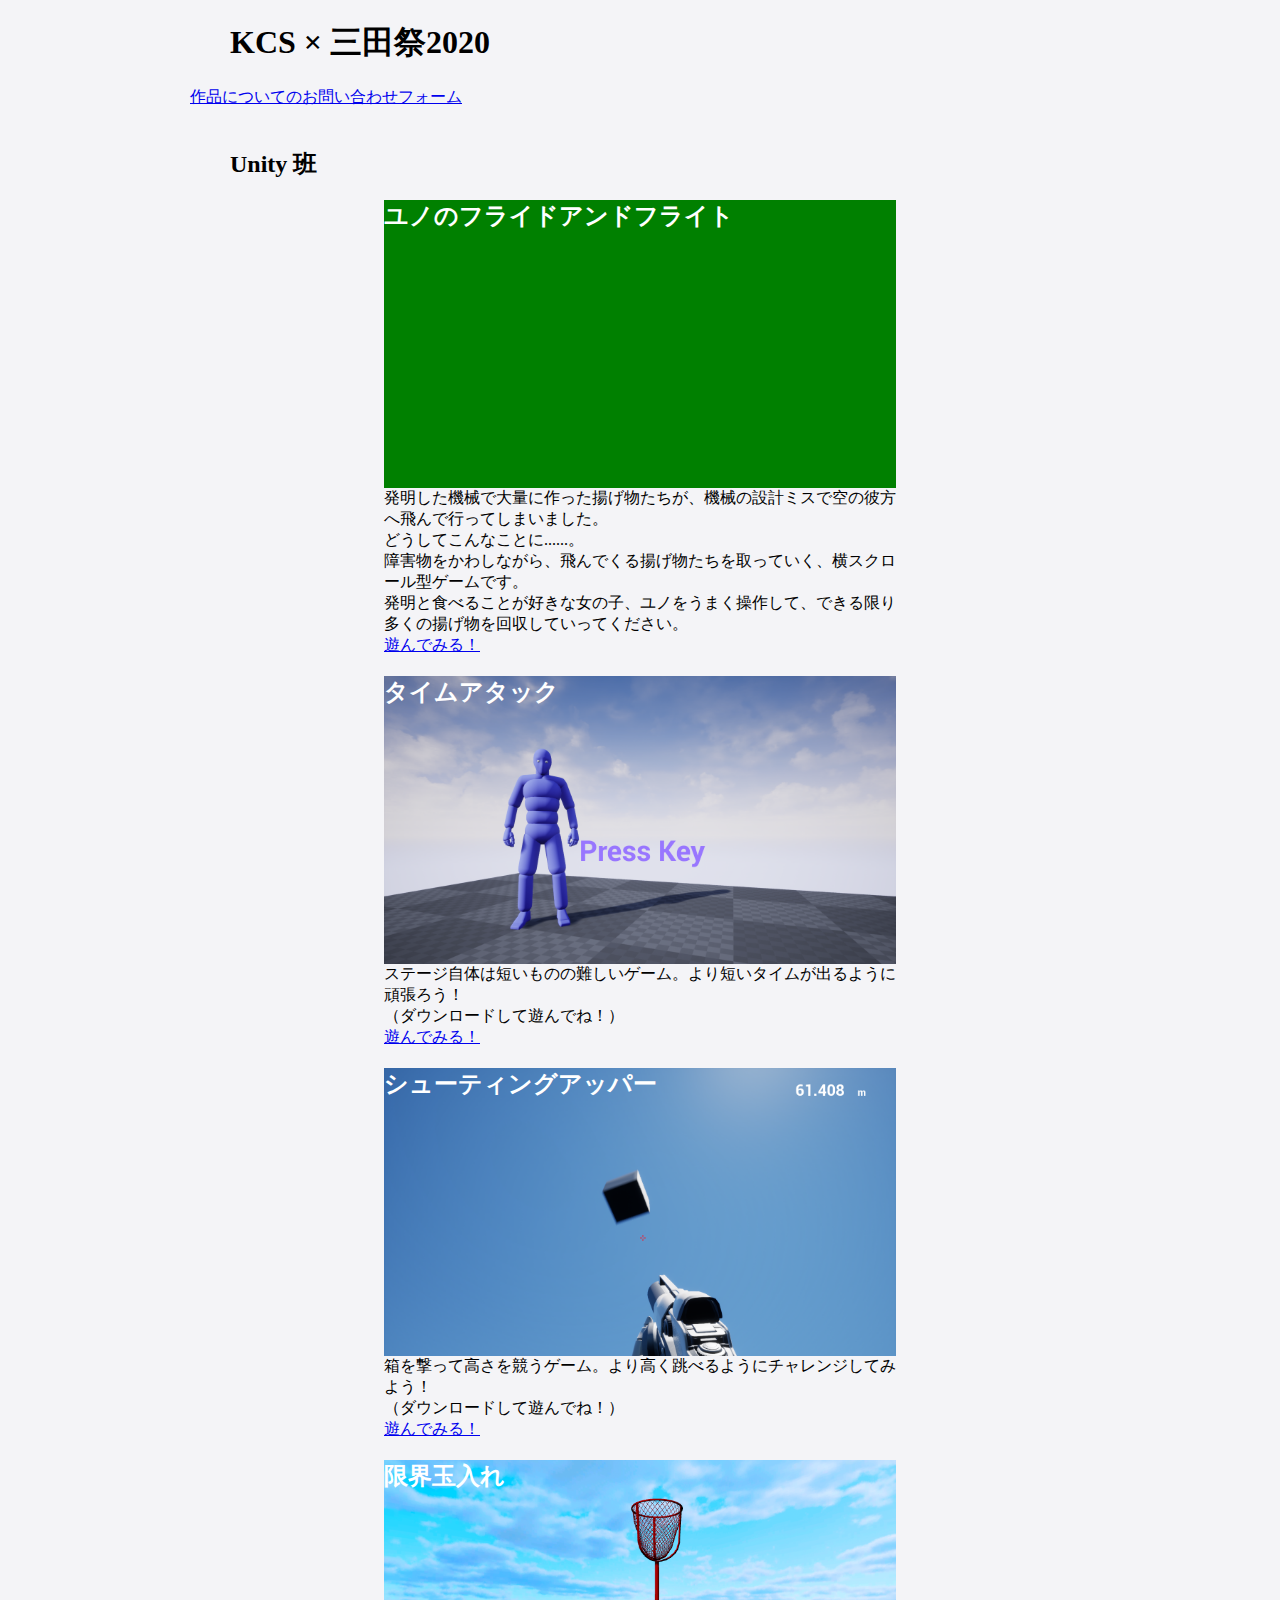
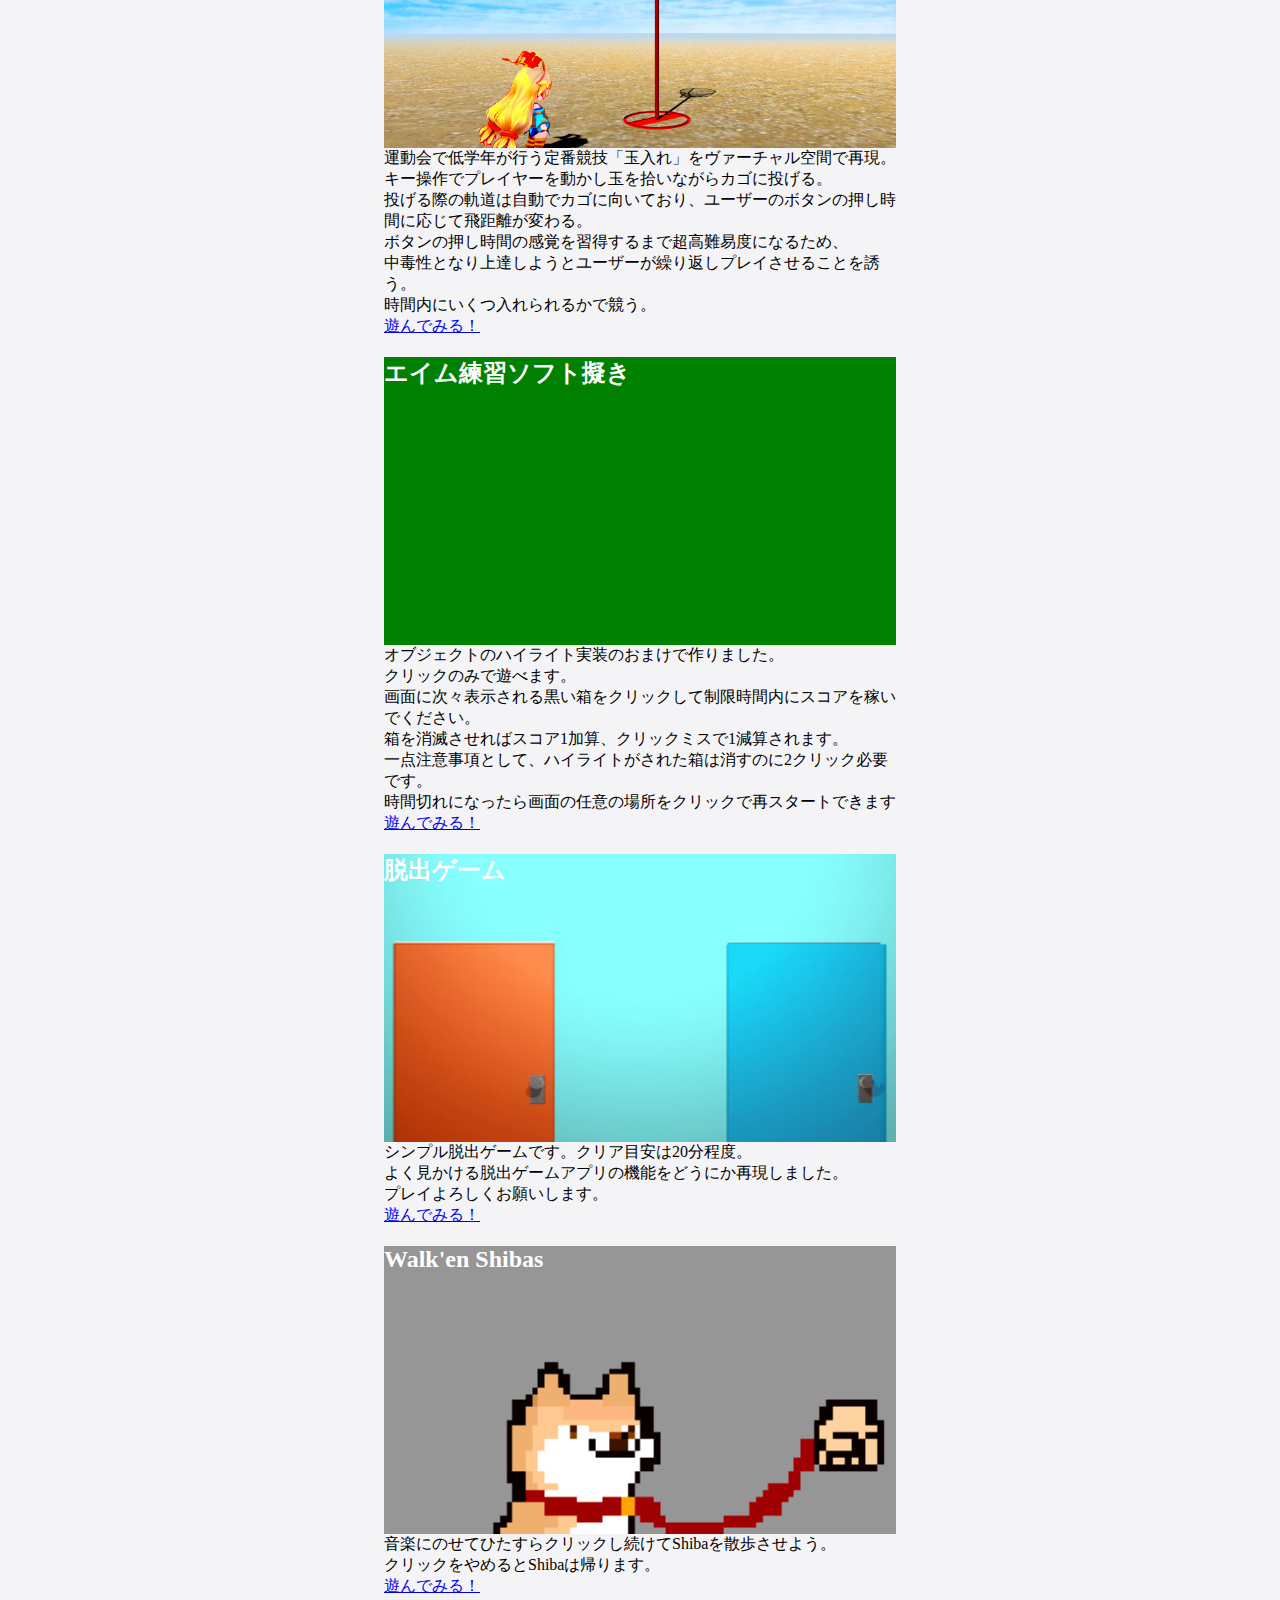
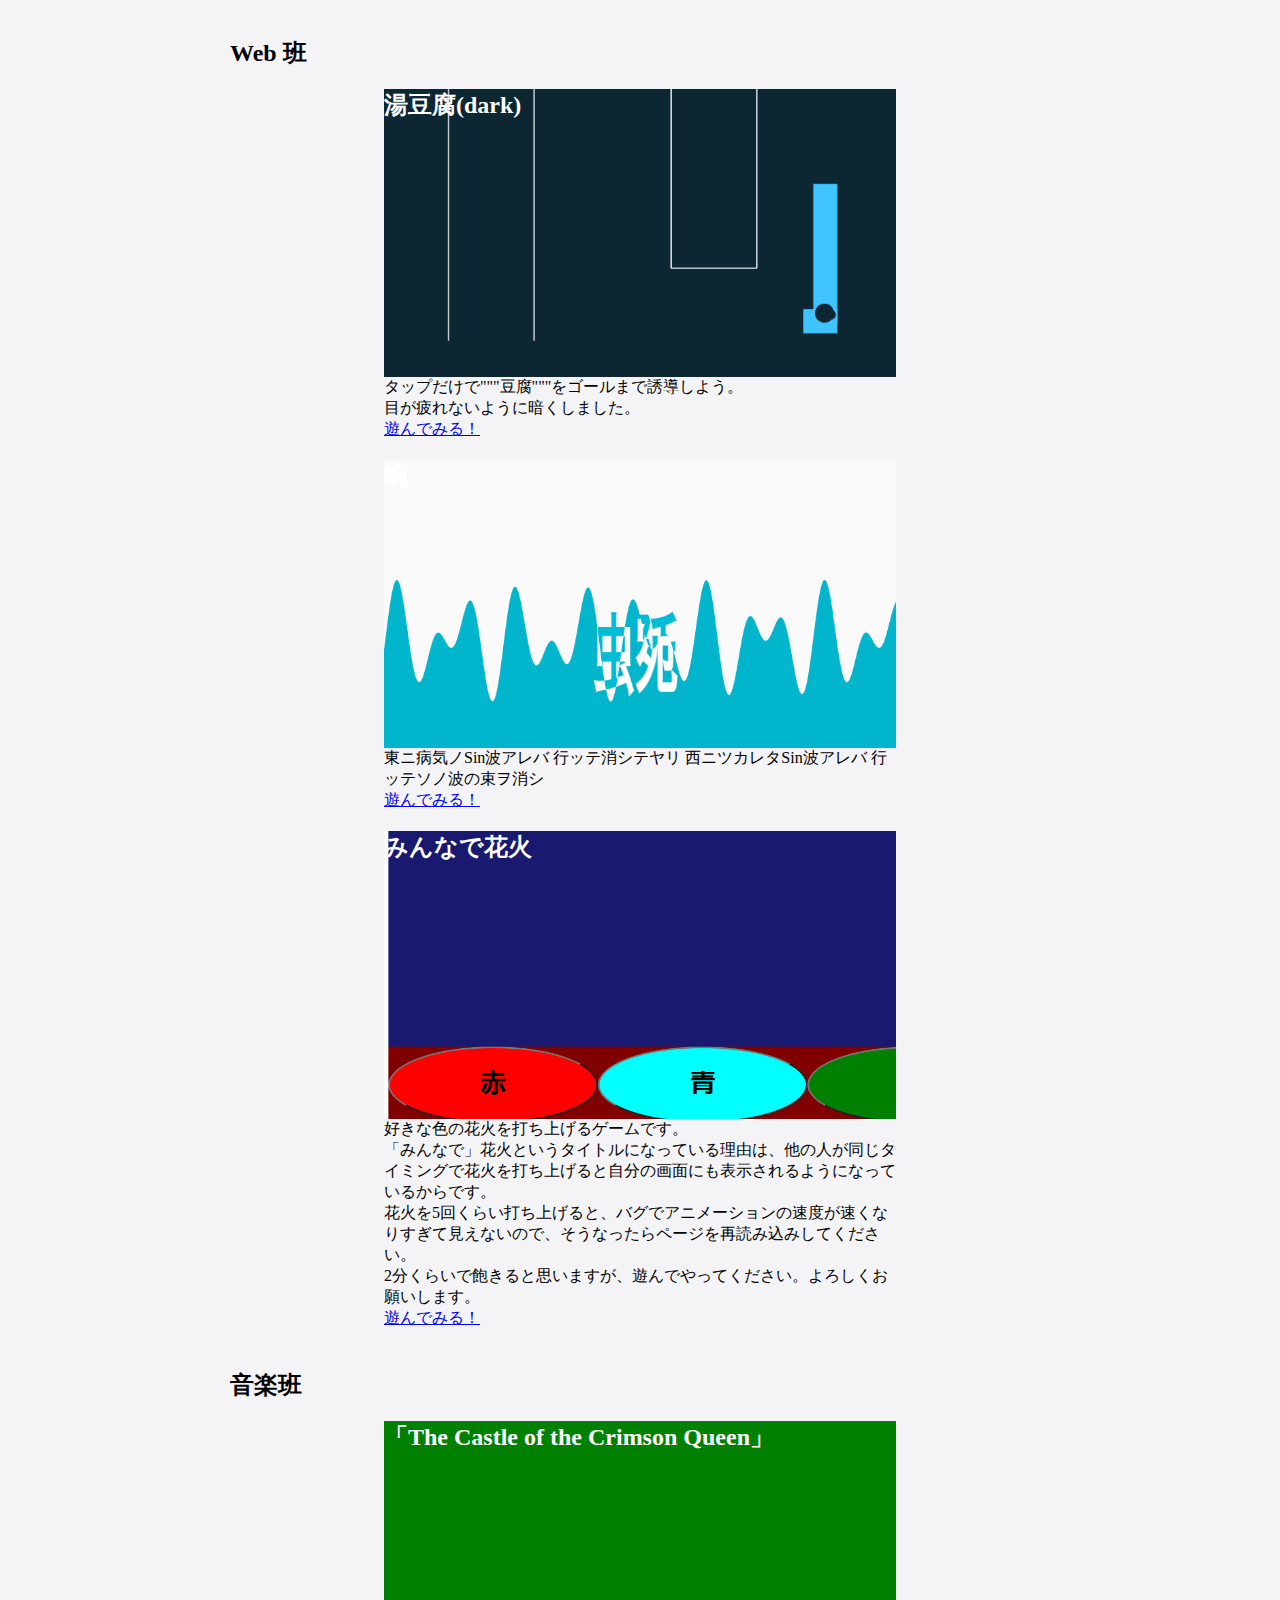
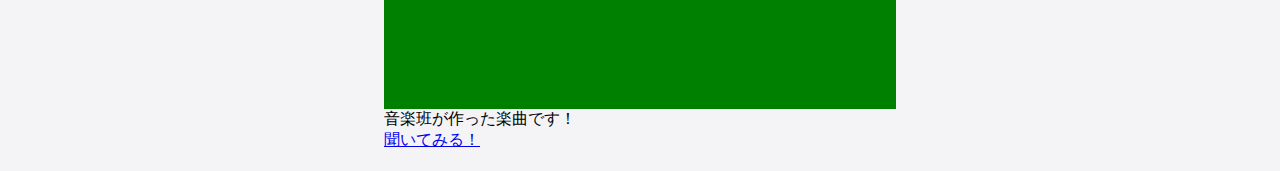
==== commit 72d40d4d: "commit" ====
--- a/index.html
+++ b/index.html
@@ -216,6 +216,29 @@
   </div>
 
 
+  <div class="demo-card-wide mdl-card mdl-shadow--2dp">
+    <div class="mdl-card__title" style="background-image: url('hanabi.png'); background-repeat: no-repeat;
+    background-size: cover; background-repeat: no-repeat;">
+      <h2 class="mdl-card__title-text">みんなで花火</h2>
+    </div>
+    <div class="mdl-card__supporting-text">
+      好きな色の花火を打ち上げるゲームです。<br>
+      「みんなで」花火というタイトルになっている理由は、他の人が同じタイミングで花火を打ち上げると自分の画面にも表示されるようになっているからです。<br>
+      花火を5回くらい打ち上げると、バグでアニメーションの速度が速くなりすぎて見えないので、そうなったらページを再読み込みしてください。<br>
+      2分くらいで飽きると思いますが、遊んでやってください。よろしくお願いします。
+    </div>
+    <div class="mdl-card__actions mdl-card--border">
+      <a class="mdl-button mdl-button--colored mdl-js-button mdl-js-ripple-effect"
+        href="https://powerful-hollows-98829.herokuapp.com/hanabi" target="_blank">
+        遊んでみる！
+      </a>
+    </div>
+    <div class="mdl-card__menu">
+
+    </div>
+  </div>
+
+
   <h2 class="han">音楽班</h2>
 
   <div class="demo-card-wide mdl-card mdl-shadow--2dp">
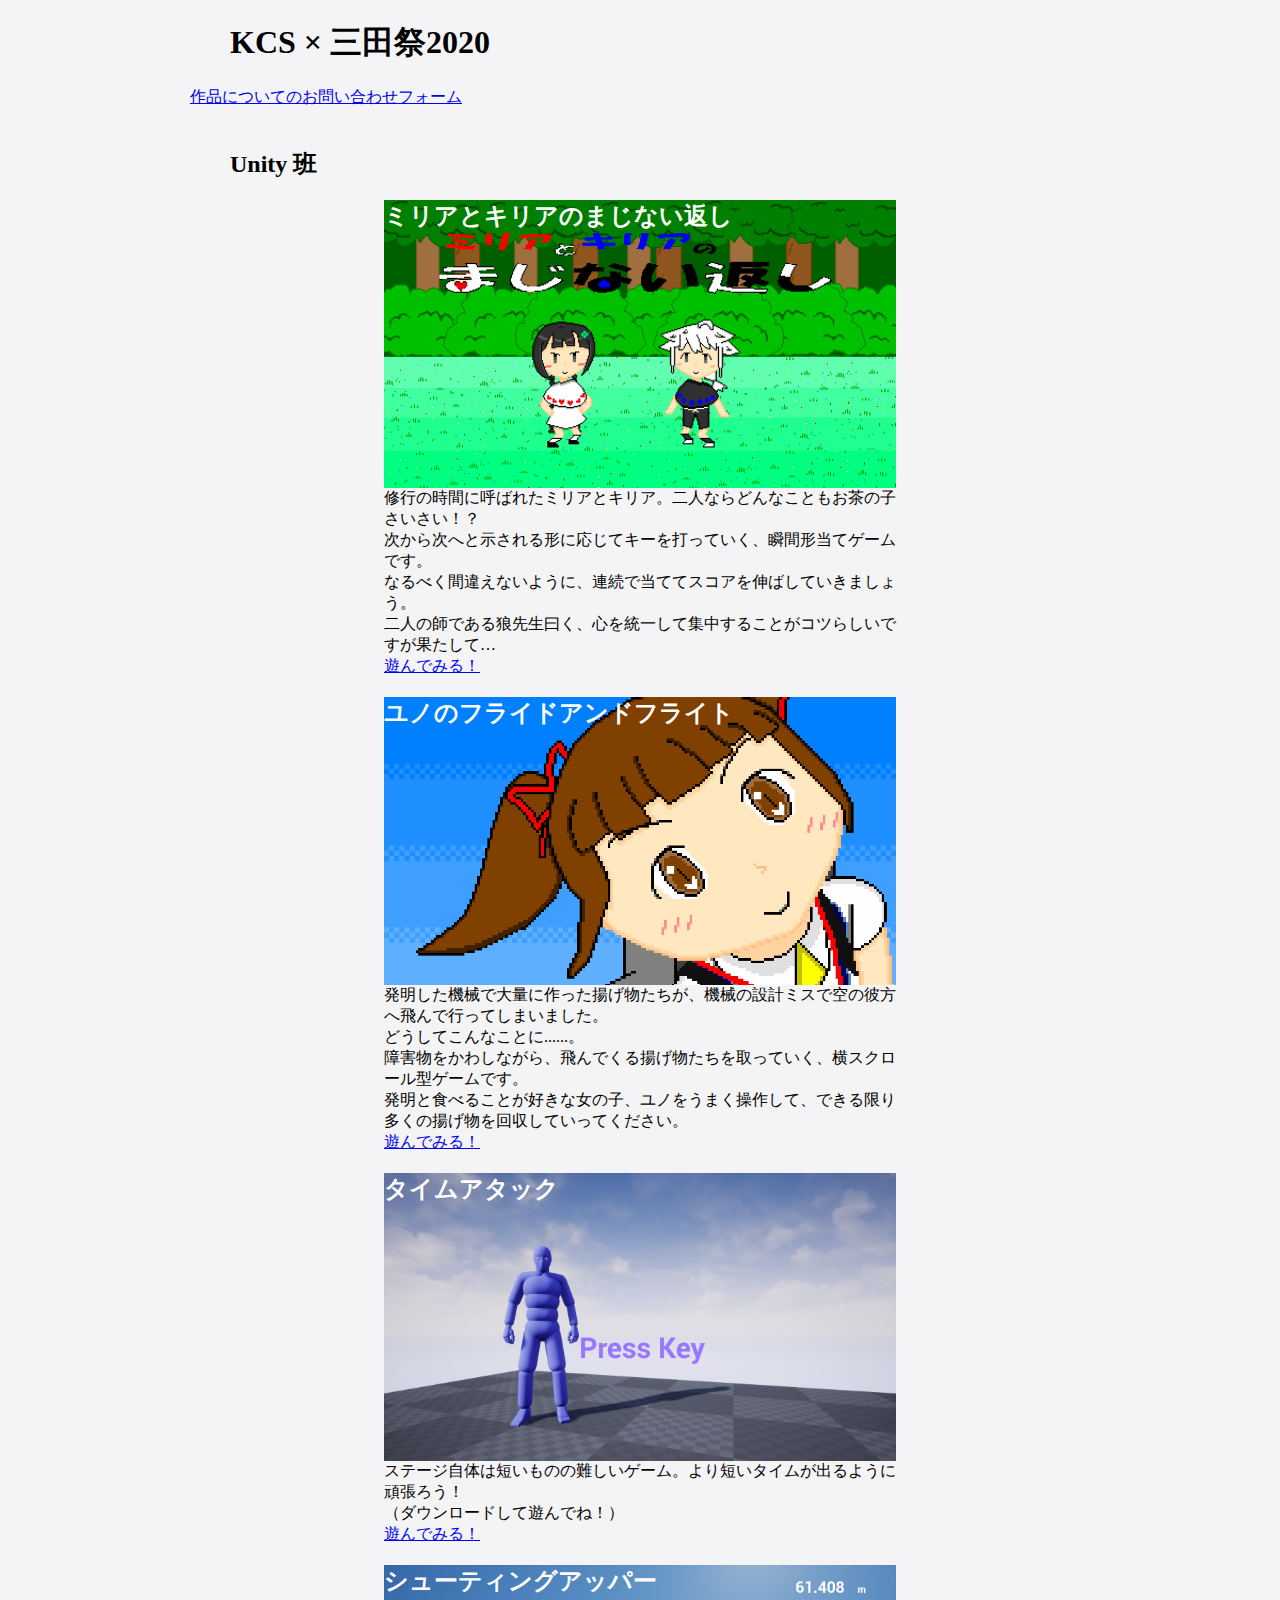
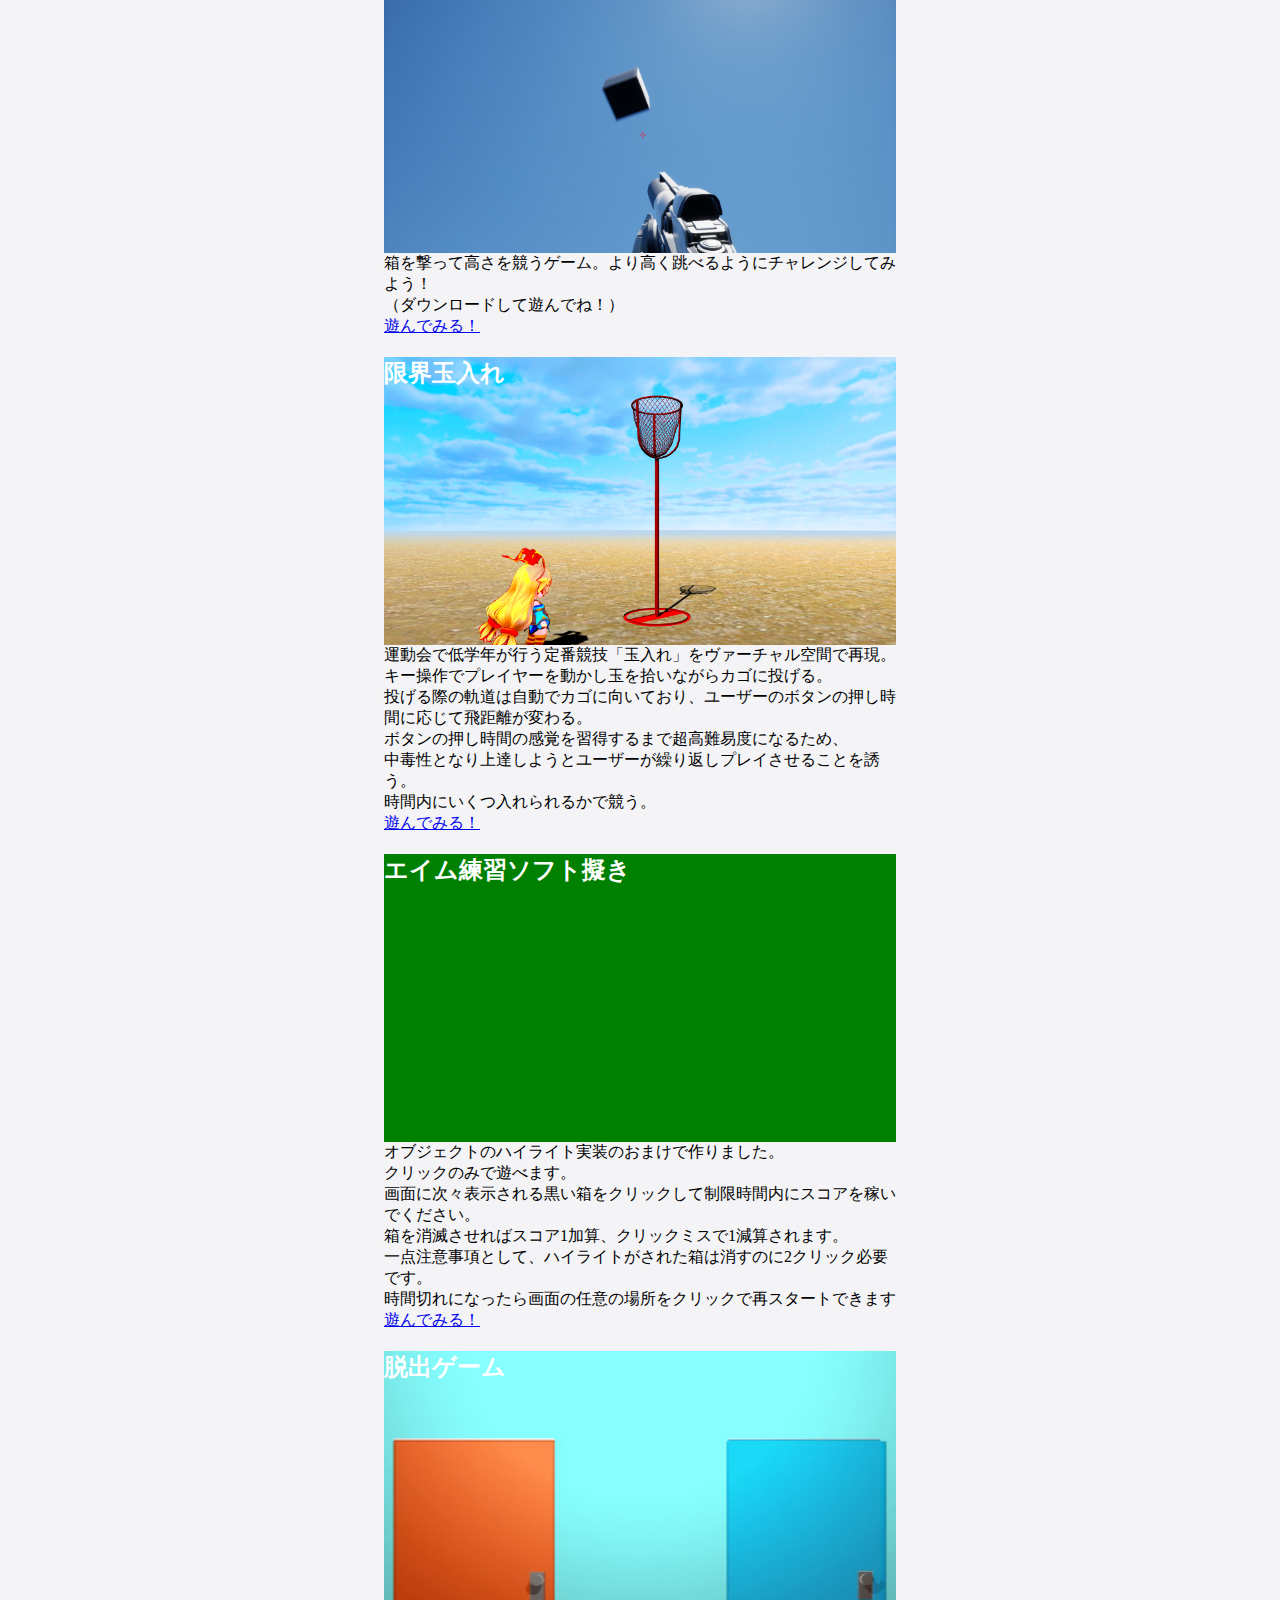
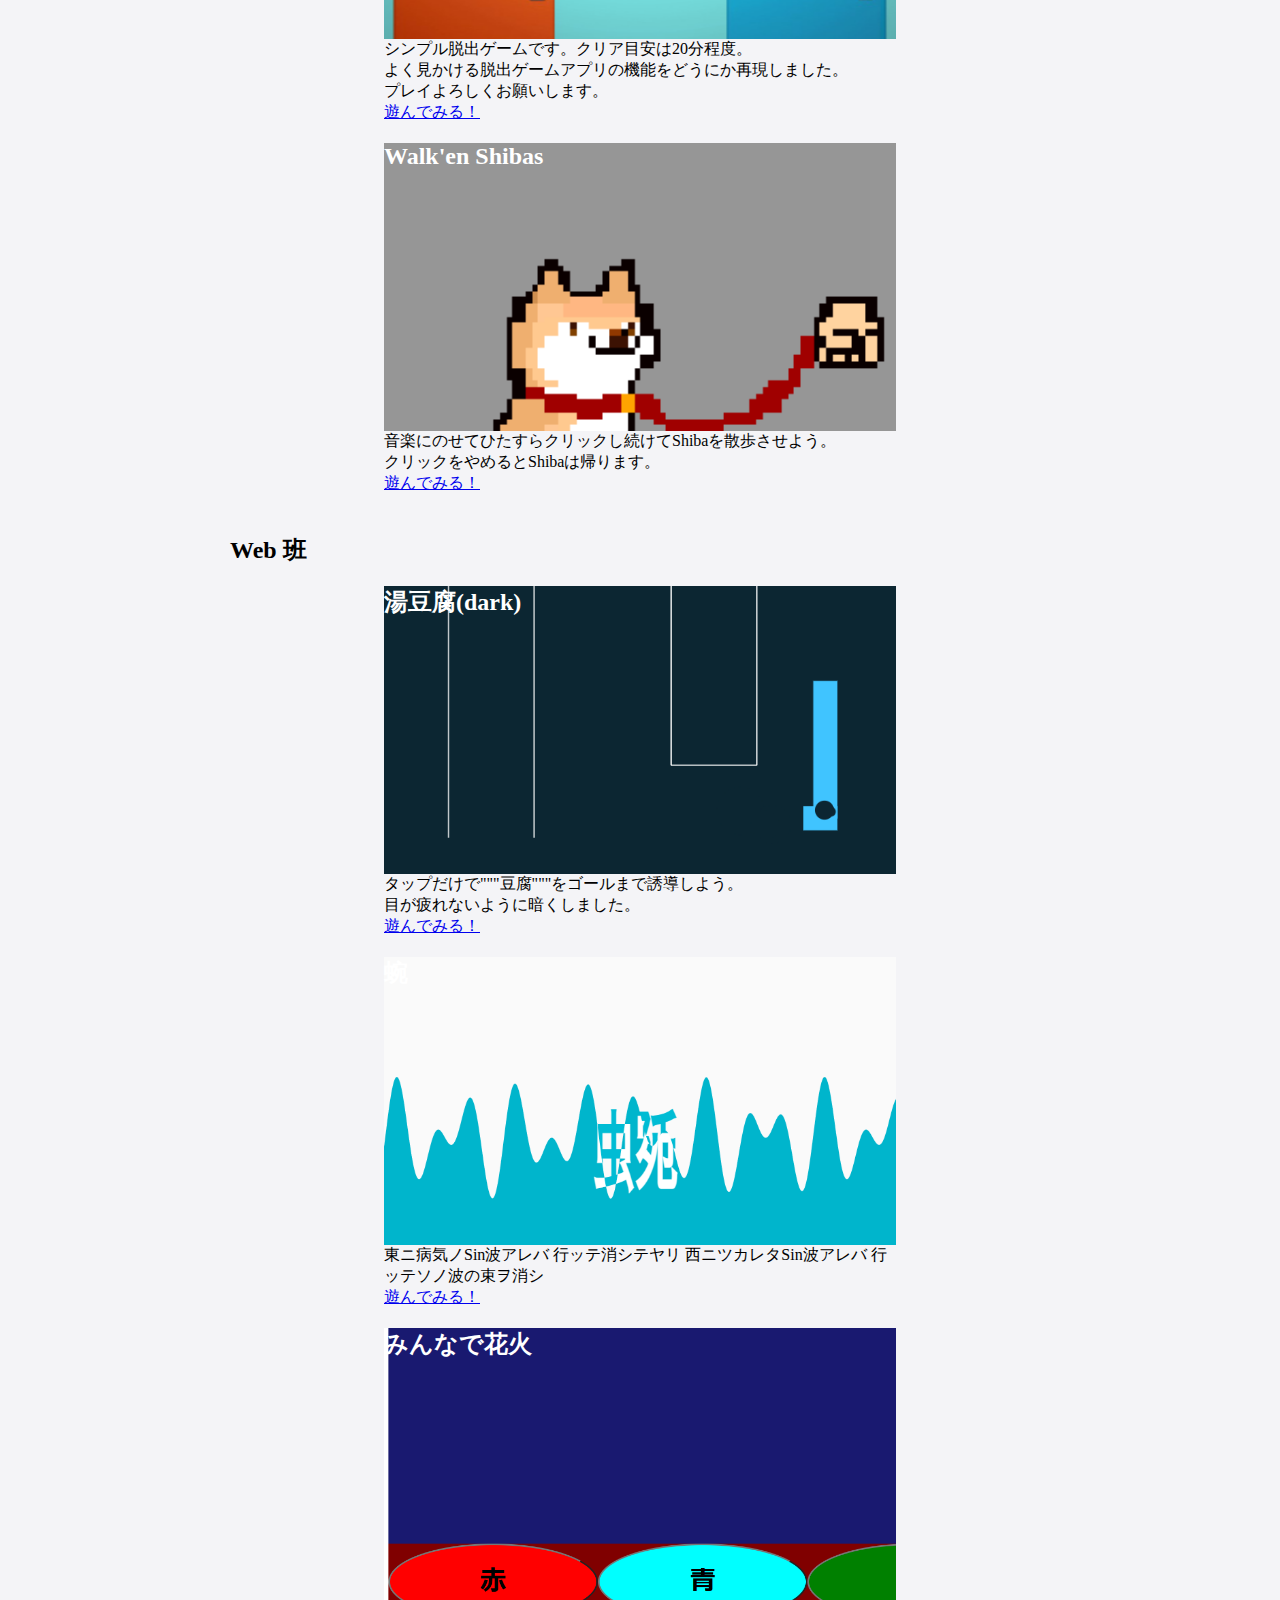
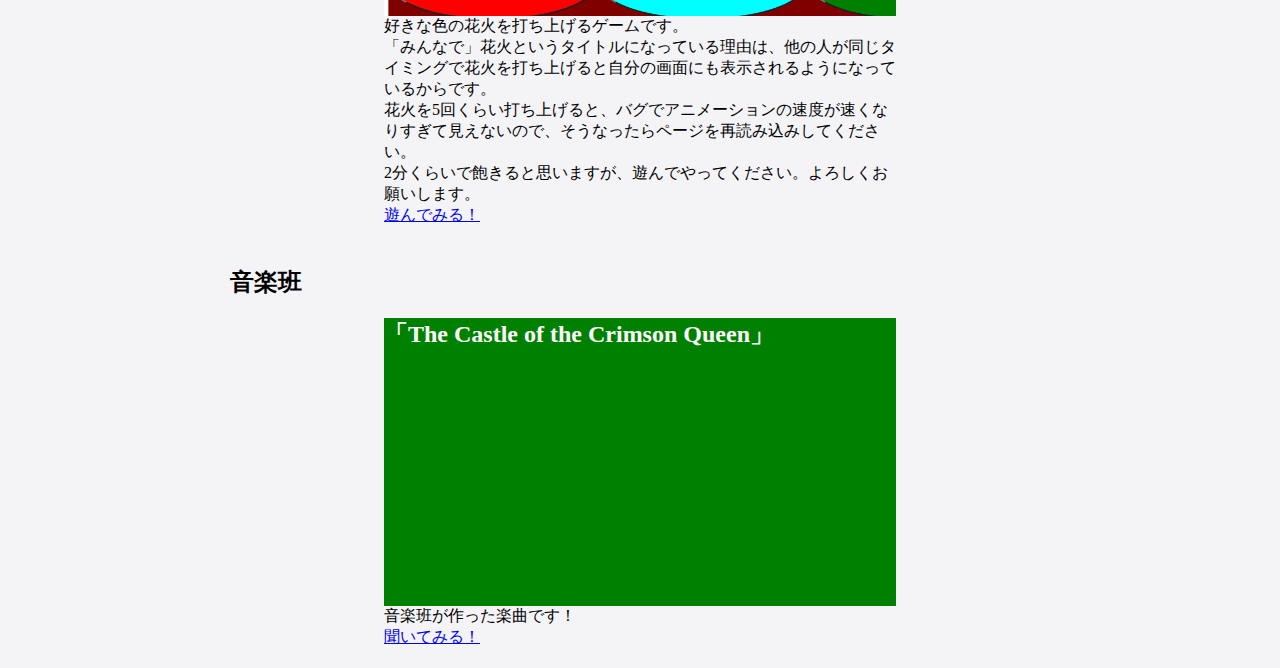
==== commit 7bf2af9c: "commit" ====
--- a/index.html
+++ b/index.html
@@ -15,12 +15,34 @@
 <body>
   <h1>KCS × 三田祭2020</h1>
 
-  <a href="https://forms.gle/tDyrLVXfxqDQ7UCE6" target="_blank">作品についてのお問い合わせフォーム</a>
+  <a href="https://forms.gle/wVLg6JzK2WFYtbzc6" target="_blank">作品についてのお問い合わせフォーム</a>
 
   <h2 class="han">Unity 班</h2>
 
   <div class="demo-card-wide mdl-card mdl-shadow--2dp">
-    <div class="mdl-card__title">
+    <div class="mdl-card__title" style="background-image: url('majinaigaeshi.gif'); background-repeat: no-repeat;
+    background-size: cover; background-repeat: no-repeat;">
+      <h2 class="mdl-card__title-text">ミリアとキリアのまじない返し</h2>
+    </div>
+    <div class="mdl-card__supporting-text">
+      修行の時間に呼ばれたミリアとキリア。二人ならどんなこともお茶の子さいさい！？<br>
+      次から次へと示される形に応じてキーを打っていく、瞬間形当てゲームです。<br>
+      なるべく間違えないように、連続で当ててスコアを伸ばしていきましょう。<br>
+      二人の師である狼先生曰く、心を統一して集中することがコツらしいですが果たして…
+    </div>
+    <div class="mdl-card__actions mdl-card--border">
+      <a class="mdl-button mdl-button--colored mdl-js-button mdl-js-ripple-effect"
+        href="https://unityroom.com/games/majinaigaeshi" target="_blank">遊んでみる！ </a>
+    </div>
+    <div class="mdl-card__menu">
+
+    </div>
+  </div>
+
+
+  <div class="demo-card-wide mdl-card mdl-shadow--2dp">
+    <div class="mdl-card__title" style="background-image: url('yuno.gif'); background-repeat: no-repeat;
+    background-size: cover; background-repeat: no-repeat;">
       <h2 class="mdl-card__title-text">ユノのフライドアンドフライト</h2>
     </div>
     <div class="mdl-card__supporting-text">
